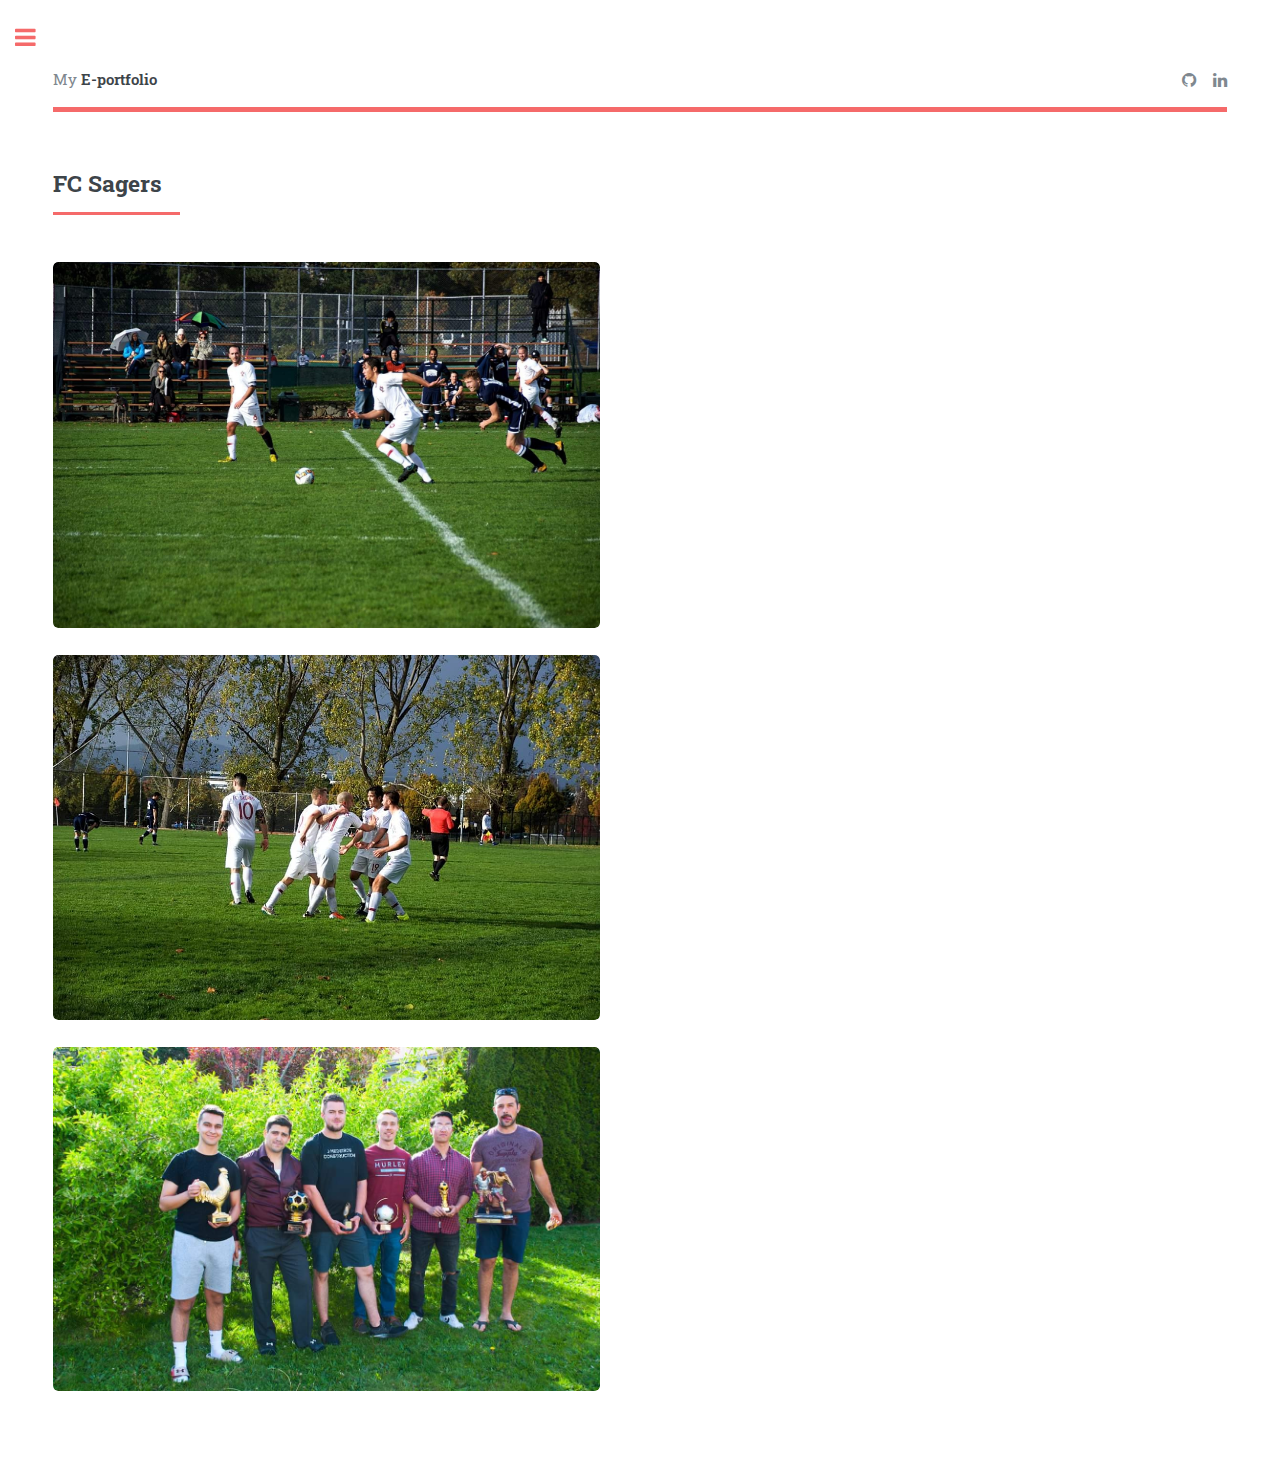
==== football.html @ fbd2d824 "initial commit" ====
<!DOCTYPE HTML>
<!--
	Editorial by HTML5 UP
	html5up.net | @ajlkn
	Free for personal and commercial use under the CCA 3.0 license (html5up.net/license)
-->
<html>
	<head>
		<title>Hobbies</title>
		<meta charset="utf-8" />
		<meta name="viewport" content="width=device-width, initial-scale=1, user-scalable=no" />
		<link rel="stylesheet" href="assets/css/main.css" />
	</head>
	<body class="is-preload">

		<!-- Wrapper -->
			<div id="wrapper">

				<!-- Main -->
					<div id="main">
						<div class="inner">

							<!-- Header -->
								<header id="header">
									<a href="index.html" class="logo">My<strong> E-portfolio</strong></a>
									<ul class="icons">
										<li><a href="https://github.com/WalshIG/" class="icon fa-github"><span class="label">Github</span></a></li>
										<li><a href="https://ca.linkedin.com/in/gary-imran-walsh-060798177" class="icon fa-linkedin"><span class="label">LinkedIn</span></a></li>
									</ul>
								</header>

							<!-- Section -->
								<section>
									<header class="major">
										<h2>FC Sagers</h2>
									</header>
									<div class="posts">
										<article>
                                            <a href="#" class="image"><img src="images/sagers2.jpg" alt="" /></a>
                                            <a href="#" class="image"><img src="images/sagers3.jpg" alt="" /></a>
                                            <a href="#" class="image"><img src="images/sagers_awards.jpg" alt="" /></a>
                                        </article>
									</div>
								</section>
						</div>
					</div>

				<!-- Sidebar -->
					<div id="sidebar">
						<div class="inner">

							<!-- Search -->
								<section id="search" class="alt">
									<form method="post" action="#">
										<input type="text" name="query" id="query" placeholder="Search" />
									</form>
								</section>

							<!-- Menu -->
								<nav id="menu">
									<header class="major">
										<h2>Menu</h2>
									</header>
									<ul>
										<li><a href="index.html">Homepage</a></li>
										<!-- <li><a href="generic.html">Generic</a></li>
										<li><a href="elements.html">Elements</a></li>
										<li>
											<span class="opener">Submenu</span>
											<ul>
												<li><a href="#">Lorem Dolor</a></li>
												<li><a href="#">Ipsum Adipiscing</a></li>
												<li><a href="#">Tempus Magna</a></li>
												<li><a href="#">Feugiat Veroeros</a></li>
											</ul>
										</li>
										<li><a href="#">Etiam Dolore</a></li>
										<li><a href="#">Adipiscing</a></li>
										<li>
											<span class="opener">Another Submenu</span>
											<ul>
												<li><a href="#">Lorem Dolor</a></li>
												<li><a href="#">Ipsum Adipiscing</a></li>
												<li><a href="#">Tempus Magna</a></li>
												<li><a href="#">Feugiat Veroeros</a></li>
											</ul>
										</li>
										<li><a href="#">Maximus Erat</a></li>
										<li><a href="#">Sapien Mauris</a></li>
										<li><a href="#">Amet Lacinia</a></li> -->
									</ul>
								</nav>

							<!-- Section -->
								<!-- <section>
									<header class="major">
										<h2>Ante interdum</h2>
									</header>
									<div class="mini-posts">
										<article>
											<a href="#" class="image"><img src="images/pic07.jpg" alt="" /></a>
											<p>Aenean ornare velit lacus, ac varius enim lorem ullamcorper dolore aliquam.</p>
										</article>
										<article>
											<a href="#" class="image"><img src="images/pic08.jpg" alt="" /></a>
											<p>Aenean ornare velit lacus, ac varius enim lorem ullamcorper dolore aliquam.</p>
										</article>
										<article>
											<a href="#" class="image"><img src="images/pic09.jpg" alt="" /></a>
											<p>Aenean ornare velit lacus, ac varius enim lorem ullamcorper dolore aliquam.</p>
										</article>
									</div>
									<ul class="actions">
										<li><a href="#" class="button">More</a></li>
									</ul>
								</section> -->

							<!-- Section -->
								<section>
									<header class="major">
										<h2>Get in touch</h2>
									</header>
									<p>
										Please email me for more further information or you can reach me on my linked-in profile.
									</p>
									<ul class="contact">
                                        <li class="fa-envelope-o"><a href="#">garywalsh1997@yahoo.com</a></li>
                                        <li class="icon fa-linkedin"><a href="https://ca.linkedin.com/in/gary-imran-walsh-060798177">
                                        Linked-in </a></li>	
										<li class="fa-home">Victoria BC<br />
										Canada</li>
									</ul>
								</section>

							<!-- Footer -->
								<footer id="footer">
									<p class="copyright">&copy; Untitled. All rights reserved. Demo Images: <a href="https://unsplash.com">Unsplash</a>. Design: <a href="https://html5up.net">HTML5 UP</a>.</p>
								</footer>

						</div>
					</div>

			</div>

		<!-- Scripts -->
			<script src="assets/js/jquery.min.js"></script>
			<script src="assets/js/browser.min.js"></script>
			<script src="assets/js/breakpoints.min.js"></script>
			<script src="assets/js/util.js"></script>
			<script src="assets/js/main.js"></script>

	</body>
</html>
---- assets/css/main.css ----
@import url(font-awesome.min.css);
@import url("https://fonts.googleapis.com/css?family=Open+Sans:400,600,400italic,600italic|Roboto+Slab:400,700");

/*
	Editorial by HTML5 UP
	html5up.net | @ajlkn
	Free for personal and commercial use under the CCA 3.0 license (html5up.net/license)
*/

html, body, div, span, applet, object,
iframe, h1, h2, h3, h4, h5, h6, p, blockquote,
pre, a, abbr, acronym, address, big, cite,
code, del, dfn, em, img, ins, kbd, q, s, samp,
small, strike, strong, sub, sup, tt, var, b,
u, i, center, dl, dt, dd, ol, ul, li, fieldset,
form, label, legend, table, caption, tbody,
tfoot, thead, tr, th, td, article, aside,
canvas, details, embed, figure, figcaption,
footer, header, hgroup, menu, nav, output, ruby,
section, summary, time, mark, audio, video {
	margin: 0;
	padding: 0;
	border: 0;
	font-size: 100%;
	font: inherit;
	vertical-align: baseline;}

article, aside, details, figcaption, figure,
footer, header, hgroup, menu, nav, section {
	display: block;}

body {
	line-height: 1;
}

ol, ul {
	list-style: none;
}

blockquote, q {
	quotes: none;
}

	blockquote:before, blockquote:after, q:before, q:after {
		content: '';
		content: none;
	}

table {
	border-collapse: collapse;
	border-spacing: 0;
}

body {
	-webkit-text-size-adjust: none;
}

mark {
	background-color: transparent;
	color: inherit;
}

input::-moz-focus-inner {
	border: 0;
	padding: 0;
}

input, select, textarea {
	-moz-appearance: none;
	-webkit-appearance: none;
	-ms-appearance: none;
	appearance: none;
}

/* Basic */

	@-ms-viewport {
		width: device-width;
	}

	body {
		-ms-overflow-style: scrollbar;
	}

	@media screen and (max-width: 480px) {

		html, body {
			min-width: 320px;
		}

	}

	html {
		box-sizing: border-box;
	}

	*, *:before, *:after {
		box-sizing: inherit;
	}

	body {
		background: #ffffff;
	}

		body.is-preload *, body.is-preload *:before, body.is-preload *:after, body.is-resizing *, body.is-resizing *:before, body.is-resizing *:after {
			-moz-animation: none !important;
			-webkit-animation: none !important;
			-ms-animation: none !important;
			animation: none !important;
			-moz-transition: none !important;
			-webkit-transition: none !important;
			-ms-transition: none !important;
			transition: none !important;
		}

/* Type */

	body, input, select, textarea {
		color: #7f888f;
		font-family: "Open Sans", sans-serif;
		font-size: 13pt;
		font-weight: 400;
		line-height: 1.65;
	}

		@media screen and (max-width: 1680px) {

			body, input, select, textarea {
				font-size: 11pt;
			}

		}

		@media screen and (max-width: 1280px) {

			body, input, select, textarea {
				font-size: 10pt;
			}

		}

		@media screen and (max-width: 360px) {

			body, input, select, textarea {
				font-size: 9pt;
			}

		}

	a {
		-moz-transition: color 0.2s ease-in-out, border-bottom-color 0.2s ease-in-out;
		-webkit-transition: color 0.2s ease-in-out, border-bottom-color 0.2s ease-in-out;
		-ms-transition: color 0.2s ease-in-out, border-bottom-color 0.2s ease-in-out;
		transition: color 0.2s ease-in-out, border-bottom-color 0.2s ease-in-out;
		border-bottom: dotted 1px;
		color: #f56a6a;
		text-decoration: none;
	}

		a:hover {
			border-bottom-color: #f56a6a;
			color: #f56a6a !important;
		}

			a:hover strong {
				color: inherit;
			}

	strong, b {
		color: #3d4449;
		font-weight: 600;
	}

	em, i {
		font-style: italic;
	}

	p {
		margin: 0 0 2em 0;
	}

	h1, h2, h3, h4, h5, h6 {
		color: #3d4449;
		font-family: "Roboto Slab", serif;
		font-weight: 700;
		line-height: 1.5;
		margin: 0 0 1em 0;
	}

		h1 a, h2 a, h3 a, h4 a, h5 a, h6 a {
			color: inherit;
			text-decoration: none;
			border-bottom: 0;
		}

	h1 {
		font-size: 4em;
		margin: 0 0 0.5em 0;
		line-height: 1.3;
	}

	h2 {
		font-size: 1.75em;
	}

	h3 {
		font-size: 1.25em;
	}

	h4 {
		font-size: 1.1em;
	}

	h5 {
		font-size: 0.9em;
	}

	h6 {
		font-size: 0.7em;
	}

	@media screen and (max-width: 1680px) {

		h1 {
			font-size: 3.5em;
		}

	}

	@media screen and (max-width: 980px) {

		h1 {
			font-size: 3.25em;
		}

	}

	@media screen and (max-width: 736px) {

		h1 {
			font-size: 2em;
			line-height: 1.4;
		}

		h2 {
			font-size: 1.5em;
		}

	}

	sub {
		font-size: 0.8em;
		position: relative;
		top: 0.5em;
	}

	sup {
		font-size: 0.8em;
		position: relative;
		top: -0.5em;
	}

	blockquote {
		border-left: solid 3px rgba(210, 215, 217, 0.75);
		font-style: italic;
		margin: 0 0 2em 0;
		padding: 0.5em 0 0.5em 2em;
	}

	code {
		background: rgba(230, 235, 237, 0.25);
		border-radius: 0.375em;
		border: solid 1px rgba(210, 215, 217, 0.75);
		font-family: "Courier New", monospace;
		font-size: 0.9em;
		margin: 0 0.25em;
		padding: 0.25em 0.65em;
	}

	pre {
		-webkit-overflow-scrolling: touch;
		font-family: "Courier New", monospace;
		font-size: 0.9em;
		margin: 0 0 2em 0;
	}

		pre code {
			display: block;
			line-height: 1.75;
			padding: 1em 1.5em;
			overflow-x: auto;
		}

	hr {
		border: 0;
		border-bottom: solid 1px rgba(210, 215, 217, 0.75);
		margin: 2em 0;
	}

		hr.major {
			margin: 3em 0;
		}

	.align-left {
		text-align: left;
	}

	.align-center {
		text-align: center;
	}

	.align-right {
		text-align: right;
	}

/* Row */

	.row {
		display: flex;
		flex-wrap: wrap;
		box-sizing: border-box;
		align-items: stretch;
	}

		.row > * {
			box-sizing: border-box;
		}

		.row.gtr-uniform > * > :last-child {
			margin-bottom: 0;
		}

		.row.aln-left {
			justify-content: flex-start;
		}

		.row.aln-center {
			justify-content: center;
		}

		.row.aln-right {
			justify-content: flex-end;
		}

		.row.aln-top {
			align-items: flex-start;
		}

		.row.aln-middle {
			align-items: center;
		}

		.row.aln-bottom {
			align-items: flex-end;
		}

		.row > .imp {
			order: -1;
		}

		.row > .col-1 {
			width: 8.3333333333%;
		}

		.row > .off-1 {
			margin-left: 8.3333333333%;
		}

		.row > .col-2 {
			width: 16.6666666667%;
		}

		.row > .off-2 {
			margin-left: 16.6666666667%;
		}

		.row > .col-3 {
			width: 25%;
		}

		.row > .off-3 {
			margin-left: 25%;
		}

		.row > .col-4 {
			width: 33.3333333333%;
		}

		.row > .off-4 {
			margin-left: 33.3333333333%;
		}

		.row > .col-5 {
			width: 41.6666666667%;
		}

		.row > .off-5 {
			margin-left: 41.6666666667%;
		}

		.row > .col-6 {
			width: 50%;
		}

		.row > .off-6 {
			margin-left: 50%;
		}

		.row > .col-7 {
			width: 58.3333333333%;
		}

		.row > .off-7 {
			margin-left: 58.3333333333%;
		}

		.row > .col-8 {
			width: 66.6666666667%;
		}

		.row > .off-8 {
			margin-left: 66.6666666667%;
		}

		.row > .col-9 {
			width: 75%;
		}

		.row > .off-9 {
			margin-left: 75%;
		}

		.row > .col-10 {
			width: 83.3333333333%;
		}

		.row > .off-10 {
			margin-left: 83.3333333333%;
		}

		.row > .col-11 {
			width: 91.6666666667%;
		}

		.row > .off-11 {
			margin-left: 91.6666666667%;
		}

		.row > .col-12 {
			width: 100%;
		}

		.row > .off-12 {
			margin-left: 100%;
		}

		.row.gtr-0 {
			margin-top: 0;
			margin-left: 0em;
		}

			.row.gtr-0 > * {
				padding: 0 0 0 0em;
			}

			.row.gtr-0.gtr-uniform {
				margin-top: 0em;
			}

				.row.gtr-0.gtr-uniform > * {
					padding-top: 0em;
				}

		.row.gtr-25 {
			margin-top: 0;
			margin-left: -0.375em;
		}

			.row.gtr-25 > * {
				padding: 0 0 0 0.375em;
			}

			.row.gtr-25.gtr-uniform {
				margin-top: -0.375em;
			}

				.row.gtr-25.gtr-uniform > * {
					padding-top: 0.375em;
				}

		.row.gtr-50 {
			margin-top: 0;
			margin-left: -0.75em;
		}

			.row.gtr-50 > * {
				padding: 0 0 0 0.75em;
			}

			.row.gtr-50.gtr-uniform {
				margin-top: -0.75em;
			}

				.row.gtr-50.gtr-uniform > * {
					padding-top: 0.75em;
				}

		.row {
			margin-top: 0;
			margin-left: -1.5em;
		}

			.row > * {
				padding: 0 0 0 1.5em;
			}

			.row.gtr-uniform {
				margin-top: -1.5em;
			}

				.row.gtr-uniform > * {
					padding-top: 1.5em;
				}

		.row.gtr-150 {
			margin-top: 0;
			margin-left: -2.25em;
		}

			.row.gtr-150 > * {
				padding: 0 0 0 2.25em;
			}

			.row.gtr-150.gtr-uniform {
				margin-top: -2.25em;
			}

				.row.gtr-150.gtr-uniform > * {
					padding-top: 2.25em;
				}

		.row.gtr-200 {
			margin-top: 0;
			margin-left: -3em;
		}

			.row.gtr-200 > * {
				padding: 0 0 0 3em;
			}

			.row.gtr-200.gtr-uniform {
				margin-top: -3em;
			}

				.row.gtr-200.gtr-uniform > * {
					padding-top: 3em;
				}

		@media screen and (max-width: 1680px) {

			.row {
				display: flex;
				flex-wrap: wrap;
				box-sizing: border-box;
				align-items: stretch;
			}

				.row > * {
					box-sizing: border-box;
				}

				.row.gtr-uniform > * > :last-child {
					margin-bottom: 0;
				}

				.row.aln-left {
					justify-content: flex-start;
				}

				.row.aln-center {
					justify-content: center;
				}

				.row.aln-right {
					justify-content: flex-end;
				}

				.row.aln-top {
					align-items: flex-start;
				}

				.row.aln-middle {
					align-items: center;
				}

				.row.aln-bottom {
					align-items: flex-end;
				}

				.row > .imp-xlarge {
					order: -1;
				}

				.row > .col-1-xlarge {
					width: 8.3333333333%;
				}

				.row > .off-1-xlarge {
					margin-left: 8.3333333333%;
				}

				.row > .col-2-xlarge {
					width: 16.6666666667%;
				}

				.row > .off-2-xlarge {
					margin-left: 16.6666666667%;
				}

				.row > .col-3-xlarge {
					width: 25%;
				}

				.row > .off-3-xlarge {
					margin-left: 25%;
				}

				.row > .col-4-xlarge {
					width: 33.3333333333%;
				}

				.row > .off-4-xlarge {
					margin-left: 33.3333333333%;
				}

				.row > .col-5-xlarge {
					width: 41.6666666667%;
				}

				.row > .off-5-xlarge {
					margin-left: 41.6666666667%;
				}

				.row > .col-6-xlarge {
					width: 50%;
				}

				.row > .off-6-xlarge {
					margin-left: 50%;
				}

				.row > .col-7-xlarge {
					width: 58.3333333333%;
				}

				.row > .off-7-xlarge {
					margin-left: 58.3333333333%;
				}

				.row > .col-8-xlarge {
					width: 66.6666666667%;
				}

				.row > .off-8-xlarge {
					margin-left: 66.6666666667%;
				}

				.row > .col-9-xlarge {
					width: 75%;
				}

				.row > .off-9-xlarge {
					margin-left: 75%;
				}

				.row > .col-10-xlarge {
					width: 83.3333333333%;
				}

				.row > .off-10-xlarge {
					margin-left: 83.3333333333%;
				}

				.row > .col-11-xlarge {
					width: 91.6666666667%;
				}

				.row > .off-11-xlarge {
					margin-left: 91.6666666667%;
				}

				.row > .col-12-xlarge {
					width: 100%;
				}

				.row > .off-12-xlarge {
					margin-left: 100%;
				}

				.row.gtr-0 {
					margin-top: 0;
					margin-left: 0em;
				}

					.row.gtr-0 > * {
						padding: 0 0 0 0em;
					}

					.row.gtr-0.gtr-uniform {
						margin-top: 0em;
					}

						.row.gtr-0.gtr-uniform > * {
							padding-top: 0em;
						}

				.row.gtr-25 {
					margin-top: 0;
					margin-left: -0.375em;
				}

					.row.gtr-25 > * {
						padding: 0 0 0 0.375em;
					}

					.row.gtr-25.gtr-uniform {
						margin-top: -0.375em;
					}

						.row.gtr-25.gtr-uniform > * {
							padding-top: 0.375em;
						}

				.row.gtr-50 {
					margin-top: 0;
					margin-left: -0.75em;
				}

					.row.gtr-50 > * {
						padding: 0 0 0 0.75em;
					}

					.row.gtr-50.gtr-uniform {
						margin-top: -0.75em;
					}

						.row.gtr-50.gtr-uniform > * {
							padding-top: 0.75em;
						}

				.row {
					margin-top: 0;
					margin-left: -1.5em;
				}

					.row > * {
						padding: 0 0 0 1.5em;
					}

					.row.gtr-uniform {
						margin-top: -1.5em;
					}

						.row.gtr-uniform > * {
							padding-top: 1.5em;
						}

				.row.gtr-150 {
					margin-top: 0;
					margin-left: -2.25em;
				}

					.row.gtr-150 > * {
						padding: 0 0 0 2.25em;
					}

					.row.gtr-150.gtr-uniform {
						margin-top: -2.25em;
					}

						.row.gtr-150.gtr-uniform > * {
							padding-top: 2.25em;
						}

				.row.gtr-200 {
					margin-top: 0;
					margin-left: -3em;
				}

					.row.gtr-200 > * {
						padding: 0 0 0 3em;
					}

					.row.gtr-200.gtr-uniform {
						margin-top: -3em;
					}

						.row.gtr-200.gtr-uniform > * {
							padding-top: 3em;
						}

		}

		@media screen and (max-width: 1280px) {

			.row {
				display: flex;
				flex-wrap: wrap;
				box-sizing: border-box;
				align-items: stretch;
			}

				.row > * {
					box-sizing: border-box;
				}

				.row.gtr-uniform > * > :last-child {
					margin-bottom: 0;
				}

				.row.aln-left {
					justify-content: flex-start;
				}

				.row.aln-center {
					justify-content: center;
				}

				.row.aln-right {
					justify-content: flex-end;
				}

				.row.aln-top {
					align-items: flex-start;
				}

				.row.aln-middle {
					align-items: center;
				}

				.row.aln-bottom {
					align-items: flex-end;
				}

				.row > .imp-large {
					order: -1;
				}

				.row > .col-1-large {
					width: 8.3333333333%;
				}

				.row > .off-1-large {
					margin-left: 8.3333333333%;
				}

				.row > .col-2-large {
					width: 16.6666666667%;
				}

				.row > .off-2-large {
					margin-left: 16.6666666667%;
				}

				.row > .col-3-large {
					width: 25%;
				}

				.row > .off-3-large {
					margin-left: 25%;
				}

				.row > .col-4-large {
					width: 33.3333333333%;
				}

				.row > .off-4-large {
					margin-left: 33.3333333333%;
				}

				.row > .col-5-large {
					width: 41.6666666667%;
				}

				.row > .off-5-large {
					margin-left: 41.6666666667%;
				}

				.row > .col-6-large {
					width: 50%;
				}

				.row > .off-6-large {
					margin-left: 50%;
				}

				.row > .col-7-large {
					width: 58.3333333333%;
				}

				.row > .off-7-large {
					margin-left: 58.3333333333%;
				}

				.row > .col-8-large {
					width: 66.6666666667%;
				}

				.row > .off-8-large {
					margin-left: 66.6666666667%;
				}

				.row > .col-9-large {
					width: 75%;
				}

				.row > .off-9-large {
					margin-left: 75%;
				}

				.row > .col-10-large {
					width: 83.3333333333%;
				}

				.row > .off-10-large {
					margin-left: 83.3333333333%;
				}

				.row > .col-11-large {
					width: 91.6666666667%;
				}

				.row > .off-11-large {
					margin-left: 91.6666666667%;
				}

				.row > .col-12-large {
					width: 100%;
				}

				.row > .off-12-large {
					margin-left: 100%;
				}

				.row.gtr-0 {
					margin-top: 0;
					margin-left: 0em;
				}

					.row.gtr-0 > * {
						padding: 0 0 0 0em;
					}

					.row.gtr-0.gtr-uniform {
						margin-top: 0em;
					}

						.row.gtr-0.gtr-uniform > * {
							padding-top: 0em;
						}

				.row.gtr-25 {
					margin-top: 0;
					margin-left: -0.375em;
				}

					.row.gtr-25 > * {
						padding: 0 0 0 0.375em;
					}

					.row.gtr-25.gtr-uniform {
						margin-top: -0.375em;
					}

						.row.gtr-25.gtr-uniform > * {
							padding-top: 0.375em;
						}

				.row.gtr-50 {
					margin-top: 0;
					margin-left: -0.75em;
				}

					.row.gtr-50 > * {
						padding: 0 0 0 0.75em;
					}

					.row.gtr-50.gtr-uniform {
						margin-top: -0.75em;
					}

						.row.gtr-50.gtr-uniform > * {
							padding-top: 0.75em;
						}

				.row {
					margin-top: 0;
					margin-left: -1.5em;
				}

					.row > * {
						padding: 0 0 0 1.5em;
					}

					.row.gtr-uniform {
						margin-top: -1.5em;
					}

						.row.gtr-uniform > * {
							padding-top: 1.5em;
						}

				.row.gtr-150 {
					margin-top: 0;
					margin-left: -2.25em;
				}

					.row.gtr-150 > * {
						padding: 0 0 0 2.25em;
					}

					.row.gtr-150.gtr-uniform {
						margin-top: -2.25em;
					}

						.row.gtr-150.gtr-uniform > * {
							padding-top: 2.25em;
						}

				.row.gtr-200 {
					margin-top: 0;
					margin-left: -3em;
				}

					.row.gtr-200 > * {
						padding: 0 0 0 3em;
					}

					.row.gtr-200.gtr-uniform {
						margin-top: -3em;
					}

						.row.gtr-200.gtr-uniform > * {
							padding-top: 3em;
						}

		}

		@media screen and (max-width: 980px) {

			.row {
				display: flex;
				flex-wrap: wrap;
				box-sizing: border-box;
				align-items: stretch;
			}

				.row > * {
					box-sizing: border-box;
				}

				.row.gtr-uniform > * > :last-child {
					margin-bottom: 0;
				}

				.row.aln-left {
					justify-content: flex-start;
				}

				.row.aln-center {
					justify-content: center;
				}

				.row.aln-right {
					justify-content: flex-end;
				}

				.row.aln-top {
					align-items: flex-start;
				}

				.row.aln-middle {
					align-items: center;
				}

				.row.aln-bottom {
					align-items: flex-end;
				}

				.row > .imp-medium {
					order: -1;
				}

				.row > .col-1-medium {
					width: 8.3333333333%;
				}

				.row > .off-1-medium {
					margin-left: 8.3333333333%;
				}

				.row > .col-2-medium {
					width: 16.6666666667%;
				}

				.row > .off-2-medium {
					margin-left: 16.6666666667%;
				}

				.row > .col-3-medium {
					width: 25%;
				}

				.row > .off-3-medium {
					margin-left: 25%;
				}

				.row > .col-4-medium {
					width: 33.3333333333%;
				}

				.row > .off-4-medium {
					margin-left: 33.3333333333%;
				}

				.row > .col-5-medium {
					width: 41.6666666667%;
				}

				.row > .off-5-medium {
					margin-left: 41.6666666667%;
				}

				.row > .col-6-medium {
					width: 50%;
				}

				.row > .off-6-medium {
					margin-left: 50%;
				}

				.row > .col-7-medium {
					width: 58.3333333333%;
				}

				.row > .off-7-medium {
					margin-left: 58.3333333333%;
				}

				.row > .col-8-medium {
					width: 66.6666666667%;
				}

				.row > .off-8-medium {
					margin-left: 66.6666666667%;
				}

				.row > .col-9-medium {
					width: 75%;
				}

				.row > .off-9-medium {
					margin-left: 75%;
				}

				.row > .col-10-medium {
					width: 83.3333333333%;
				}

				.row > .off-10-medium {
					margin-left: 83.3333333333%;
				}

				.row > .col-11-medium {
					width: 91.6666666667%;
				}

				.row > .off-11-medium {
					margin-left: 91.6666666667%;
				}

				.row > .col-12-medium {
					width: 100%;
				}

				.row > .off-12-medium {
					margin-left: 100%;
				}

				.row.gtr-0 {
					margin-top: 0;
					margin-left: 0em;
				}

					.row.gtr-0 > * {
						padding: 0 0 0 0em;
					}

					.row.gtr-0.gtr-uniform {
						margin-top: 0em;
					}

						.row.gtr-0.gtr-uniform > * {
							padding-top: 0em;
						}

				.row.gtr-25 {
					margin-top: 0;
					margin-left: -0.375em;
				}

					.row.gtr-25 > * {
						padding: 0 0 0 0.375em;
					}

					.row.gtr-25.gtr-uniform {
						margin-top: -0.375em;
					}

						.row.gtr-25.gtr-uniform > * {
							padding-top: 0.375em;
						}

				.row.gtr-50 {
					margin-top: 0;
					margin-left: -0.75em;
				}

					.row.gtr-50 > * {
						padding: 0 0 0 0.75em;
					}

					.row.gtr-50.gtr-uniform {
						margin-top: -0.75em;
					}

						.row.gtr-50.gtr-uniform > * {
							padding-top: 0.75em;
						}

				.row {
					margin-top: 0;
					margin-left: -1.5em;
				}

					.row > * {
						padding: 0 0 0 1.5em;
					}

					.row.gtr-uniform {
						margin-top: -1.5em;
					}

						.row.gtr-uniform > * {
							padding-top: 1.5em;
						}

				.row.gtr-150 {
					margin-top: 0;
					margin-left: -2.25em;
				}

					.row.gtr-150 > * {
						padding: 0 0 0 2.25em;
					}

					.row.gtr-150.gtr-uniform {
						margin-top: -2.25em;
					}

						.row.gtr-150.gtr-uniform > * {
							padding-top: 2.25em;
						}

				.row.gtr-200 {
					margin-top: 0;
					margin-left: -3em;
				}

					.row.gtr-200 > * {
						padding: 0 0 0 3em;
					}

					.row.gtr-200.gtr-uniform {
						margin-top: -3em;
					}

						.row.gtr-200.gtr-uniform > * {
							padding-top: 3em;
						}

		}

		@media screen and (max-width: 736px) {

			.row {
				display: flex;
				flex-wrap: wrap;
				box-sizing: border-box;
				align-items: stretch;
			}

				.row > * {
					box-sizing: border-box;
				}

				.row.gtr-uniform > * > :last-child {
					margin-bottom: 0;
				}

				.row.aln-left {
					justify-content: flex-start;
				}

				.row.aln-center {
					justify-content: center;
				}

				.row.aln-right {
					justify-content: flex-end;
				}

				.row.aln-top {
					align-items: flex-start;
				}

				.row.aln-middle {
					align-items: center;
				}

				.row.aln-bottom {
					align-items: flex-end;
				}

				.row > .imp-small {
					order: -1;
				}

				.row > .col-1-small {
					width: 8.3333333333%;
				}

				.row > .off-1-small {
					margin-left: 8.3333333333%;
				}

				.row > .col-2-small {
					width: 16.6666666667%;
				}

				.row > .off-2-small {
					margin-left: 16.6666666667%;
				}

				.row > .col-3-small {
					width: 25%;
				}

				.row > .off-3-small {
					margin-left: 25%;
				}

				.row > .col-4-small {
					width: 33.3333333333%;
				}

				.row > .off-4-small {
					margin-left: 33.3333333333%;
				}

				.row > .col-5-small {
					width: 41.6666666667%;
				}

				.row > .off-5-small {
					margin-left: 41.6666666667%;
				}

				.row > .col-6-small {
					width: 50%;
				}

				.row > .off-6-small {
					margin-left: 50%;
				}

				.row > .col-7-small {
					width: 58.3333333333%;
				}

				.row > .off-7-small {
					margin-left: 58.3333333333%;
				}

				.row > .col-8-small {
					width: 66.6666666667%;
				}

				.row > .off-8-small {
					margin-left: 66.6666666667%;
				}

				.row > .col-9-small {
					width: 75%;
				}

				.row > .off-9-small {
					margin-left: 75%;
				}

				.row > .col-10-small {
					width: 83.3333333333%;
				}

				.row > .off-10-small {
					margin-left: 83.3333333333%;
				}

				.row > .col-11-small {
					width: 91.6666666667%;
				}

				.row > .off-11-small {
					margin-left: 91.6666666667%;
				}

				.row > .col-12-small {
					width: 100%;
				}

				.row > .off-12-small {
					margin-left: 100%;
				}

				.row.gtr-0 {
					margin-top: 0;
					margin-left: 0em;
				}

					.row.gtr-0 > * {
						padding: 0 0 0 0em;
					}

					.row.gtr-0.gtr-uniform {
						margin-top: 0em;
					}

						.row.gtr-0.gtr-uniform > * {
							padding-top: 0em;
						}

				.row.gtr-25 {
					margin-top: 0;
					margin-left: -0.375em;
				}

					.row.gtr-25 > * {
						padding: 0 0 0 0.375em;
					}

					.row.gtr-25.gtr-uniform {
						margin-top: -0.375em;
					}

						.row.gtr-25.gtr-uniform > * {
							padding-top: 0.375em;
						}

				.row.gtr-50 {
					margin-top: 0;
					margin-left: -0.75em;
				}

					.row.gtr-50 > * {
						padding: 0 0 0 0.75em;
					}

					.row.gtr-50.gtr-uniform {
						margin-top: -0.75em;
					}

						.row.gtr-50.gtr-uniform > * {
							padding-top: 0.75em;
						}

				.row {
					margin-top: 0;
					margin-left: -1.5em;
				}

					.row > * {
						padding: 0 0 0 1.5em;
					}

					.row.gtr-uniform {
						margin-top: -1.5em;
					}

						.row.gtr-uniform > * {
							padding-top: 1.5em;
						}

				.row.gtr-150 {
					margin-top: 0;
					margin-left: -2.25em;
				}

					.row.gtr-150 > * {
						padding: 0 0 0 2.25em;
					}

					.row.gtr-150.gtr-uniform {
						margin-top: -2.25em;
					}

						.row.gtr-150.gtr-uniform > * {
							padding-top: 2.25em;
						}

				.row.gtr-200 {
					margin-top: 0;
					margin-left: -3em;
				}

					.row.gtr-200 > * {
						padding: 0 0 0 3em;
					}

					.row.gtr-200.gtr-uniform {
						margin-top: -3em;
					}

						.row.gtr-200.gtr-uniform > * {
							padding-top: 3em;
						}

		}

		@media screen and (max-width: 480px) {

			.row {
				display: flex;
				flex-wrap: wrap;
				box-sizing: border-box;
				align-items: stretch;
			}

				.row > * {
					box-sizing: border-box;
				}

				.row.gtr-uniform > * > :last-child {
					margin-bottom: 0;
				}

				.row.aln-left {
					justify-content: flex-start;
				}

				.row.aln-center {
					justify-content: center;
				}

				.row.aln-right {
					justify-content: flex-end;
				}

				.row.aln-top {
					align-items: flex-start;
				}

				.row.aln-middle {
					align-items: center;
				}

				.row.aln-bottom {
					align-items: flex-end;
				}

				.row > .imp-xsmall {
					order: -1;
				}

				.row > .col-1-xsmall {
					width: 8.3333333333%;
				}

				.row > .off-1-xsmall {
					margin-left: 8.3333333333%;
				}

				.row > .col-2-xsmall {
					width: 16.6666666667%;
				}

				.row > .off-2-xsmall {
					margin-left: 16.6666666667%;
				}

				.row > .col-3-xsmall {
					width: 25%;
				}

				.row > .off-3-xsmall {
					margin-left: 25%;
				}

				.row > .col-4-xsmall {
					width: 33.3333333333%;
				}

				.row > .off-4-xsmall {
					margin-left: 33.3333333333%;
				}

				.row > .col-5-xsmall {
					width: 41.6666666667%;
				}

				.row > .off-5-xsmall {
					margin-left: 41.6666666667%;
				}

				.row > .col-6-xsmall {
					width: 50%;
				}

				.row > .off-6-xsmall {
					margin-left: 50%;
				}

				.row > .col-7-xsmall {
					width: 58.3333333333%;
				}

				.row > .off-7-xsmall {
					margin-left: 58.3333333333%;
				}

				.row > .col-8-xsmall {
					width: 66.6666666667%;
				}

				.row > .off-8-xsmall {
					margin-left: 66.6666666667%;
				}

				.row > .col-9-xsmall {
					width: 75%;
				}

				.row > .off-9-xsmall {
					margin-left: 75%;
				}

				.row > .col-10-xsmall {
					width: 83.3333333333%;
				}

				.row > .off-10-xsmall {
					margin-left: 83.3333333333%;
				}

				.row > .col-11-xsmall {
					width: 91.6666666667%;
				}

				.row > .off-11-xsmall {
					margin-left: 91.6666666667%;
				}

				.row > .col-12-xsmall {
					width: 100%;
				}

				.row > .off-12-xsmall {
					margin-left: 100%;
				}

				.row.gtr-0 {
					margin-top: 0;
					margin-left: 0em;
				}

					.row.gtr-0 > * {
						padding: 0 0 0 0em;
					}

					.row.gtr-0.gtr-uniform {
						margin-top: 0em;
					}

						.row.gtr-0.gtr-uniform > * {
							padding-top: 0em;
						}

				.row.gtr-25 {
					margin-top: 0;
					margin-left: -0.375em;
				}

					.row.gtr-25 > * {
						padding: 0 0 0 0.375em;
					}

					.row.gtr-25.gtr-uniform {
						margin-top: -0.375em;
					}

						.row.gtr-25.gtr-uniform > * {
							padding-top: 0.375em;
						}

				.row.gtr-50 {
					margin-top: 0;
					margin-left: -0.75em;
				}

					.row.gtr-50 > * {
						padding: 0 0 0 0.75em;
					}

					.row.gtr-50.gtr-uniform {
						margin-top: -0.75em;
					}

						.row.gtr-50.gtr-uniform > * {
							padding-top: 0.75em;
						}

				.row {
					margin-top: 0;
					margin-left: -1.5em;
				}

					.row > * {
						padding: 0 0 0 1.5em;
					}

					.row.gtr-uniform {
						margin-top: -1.5em;
					}

						.row.gtr-uniform > * {
							padding-top: 1.5em;
						}

				.row.gtr-150 {
					margin-top: 0;
					margin-left: -2.25em;
				}

					.row.gtr-150 > * {
						padding: 0 0 0 2.25em;
					}

					.row.gtr-150.gtr-uniform {
						margin-top: -2.25em;
					}

						.row.gtr-150.gtr-uniform > * {
							padding-top: 2.25em;
						}

				.row.gtr-200 {
					margin-top: 0;
					margin-left: -3em;
				}

					.row.gtr-200 > * {
						padding: 0 0 0 3em;
					}

					.row.gtr-200.gtr-uniform {
						margin-top: -3em;
					}

						.row.gtr-200.gtr-uniform > * {
							padding-top: 3em;
						}

		}

/* Section/Article */

	section.special, article.special {
		text-align: center;
	}

	header p {
		font-family: "Roboto Slab", serif;
		font-size: 1em;
		font-weight: 400;
		letter-spacing: 0.075em;
		margin-top: -0.5em;
		text-transform: uppercase;
	}

	header.major > :last-child {
		border-bottom: solid 3px #f56a6a;
		display: inline-block;
		margin: 0 0 2em 0;
		padding: 0 0.75em 0.5em 0;
	}

	header.main > :last-child {
		margin: 0 0 1em 0;
	}

/* Form */

	form {
		margin: 0 0 2em 0;
	}

	label {
		color: #3d4449;
		display: block;
		font-size: 0.9em;
		font-weight: 600;
		margin: 0 0 1em 0;
	}

	input[type="text"],
	input[type="password"],
	input[type="email"],
	input[type="tel"],
	input[type="search"],
	input[type="url"],
	select,
	textarea {
		-moz-appearance: none;
		-webkit-appearance: none;
		-ms-appearance: none;
		appearance: none;
		background: #ffffff;
		border-radius: 0.375em;
		border: none;
		border: solid 1px rgba(210, 215, 217, 0.75);
		color: inherit;
		display: block;
		outline: 0;
		padding: 0 1em;
		text-decoration: none;
		width: 100%;
	}

		input[type="text"]:invalid,
		input[type="password"]:invalid,
		input[type="email"]:invalid,
		input[type="tel"]:invalid,
		input[type="search"]:invalid,
		input[type="url"]:invalid,
		select:invalid,
		textarea:invalid {
			box-shadow: none;
		}

		input[type="text"]:focus,
		input[type="password"]:focus,
		input[type="email"]:focus,
		input[type="tel"]:focus,
		input[type="search"]:focus,
		input[type="url"]:focus,
		select:focus,
		textarea:focus {
			border-color: #f56a6a;
			box-shadow: 0 0 0 1px #f56a6a;
		}

	select {
		background-image: url("data:image/svg+xml;charset=utf8,%3Csvg xmlns='http://www.w3.org/2000/svg' width='40' height='40' preserveAspectRatio='none' viewBox='0 0 40 40'%3E%3Cpath d='M9.4,12.3l10.4,10.4l10.4-10.4c0.2-0.2,0.5-0.4,0.9-0.4c0.3,0,0.6,0.1,0.9,0.4l3.3,3.3c0.2,0.2,0.4,0.5,0.4,0.9 c0,0.4-0.1,0.6-0.4,0.9L20.7,31.9c-0.2,0.2-0.5,0.4-0.9,0.4c-0.3,0-0.6-0.1-0.9-0.4L4.3,17.3c-0.2-0.2-0.4-0.5-0.4-0.9 c0-0.4,0.1-0.6,0.4-0.9l3.3-3.3c0.2-0.2,0.5-0.4,0.9-0.4S9.1,12.1,9.4,12.3z' fill='rgba(210, 215, 217, 0.75)' /%3E%3C/svg%3E");
		background-size: 1.25em;
		background-repeat: no-repeat;
		background-position: calc(100% - 1em) center;
		height: 2.75em;
		padding-right: 2.75em;
		text-overflow: ellipsis;
	}

		select option {
			color: #3d4449;
			background: #ffffff;
		}

		select:focus::-ms-value {
			background-color: transparent;
		}

		select::-ms-expand {
			display: none;
		}

	input[type="text"],
	input[type="password"],
	input[type="email"],
	input[type="tel"],
	input[type="search"],
	input[type="url"],
	select {
		height: 2.75em;
	}

	textarea {
		padding: 0.75em 1em;
	}

	input[type="checkbox"],
	input[type="radio"] {
		-moz-appearance: none;
		-webkit-appearance: none;
		-ms-appearance: none;
		appearance: none;
		display: block;
		float: left;
		margin-right: -2em;
		opacity: 0;
		width: 1em;
		z-index: -1;
	}

		input[type="checkbox"] + label,
		input[type="radio"] + label {
			text-decoration: none;
			color: #7f888f;
			cursor: pointer;
			display: inline-block;
			font-size: 1em;
			font-weight: 400;
			padding-left: 2.4em;
			padding-right: 0.75em;
			position: relative;
		}

			input[type="checkbox"] + label:before,
			input[type="radio"] + label:before {
				-moz-osx-font-smoothing: grayscale;
				-webkit-font-smoothing: antialiased;
				font-family: FontAwesome;
				font-style: normal;
				font-weight: normal;
				text-transform: none !important;
			}

			input[type="checkbox"] + label:before,
			input[type="radio"] + label:before {
				background: #ffffff;
				border-radius: 0.375em;
				border: solid 1px rgba(210, 215, 217, 0.75);
				content: '';
				display: inline-block;
				height: 1.65em;
				left: 0;
				line-height: 1.58125em;
				position: absolute;
				text-align: center;
				top: 0;
				width: 1.65em;
			}

		input[type="checkbox"]:checked + label:before,
		input[type="radio"]:checked + label:before {
			background: #3d4449;
			border-color: #3d4449;
			color: #ffffff;
			content: '\f00c';
		}

		input[type="checkbox"]:focus + label:before,
		input[type="radio"]:focus + label:before {
			border-color: #f56a6a;
			box-shadow: 0 0 0 1px #f56a6a;
		}

	input[type="checkbox"] + label:before {
		border-radius: 0.375em;
	}

	input[type="radio"] + label:before {
		border-radius: 100%;
	}

	::-webkit-input-placeholder {
		color: #9fa3a6 !important;
		opacity: 1.0;
	}

	:-moz-placeholder {
		color: #9fa3a6 !important;
		opacity: 1.0;
	}

	::-moz-placeholder {
		color: #9fa3a6 !important;
		opacity: 1.0;
	}

	:-ms-input-placeholder {
		color: #9fa3a6 !important;
		opacity: 1.0;
	}

/* Box */

	.box {
		border-radius: 0.375em;
		border: solid 1px rgba(210, 215, 217, 0.75);
		margin-bottom: 2em;
		padding: 1.5em;
	}

		.box > :last-child,
		.box > :last-child > :last-child,
		.box > :last-child > :last-child > :last-child {
			margin-bottom: 0;
		}

		.box.alt {
			border: 0;
			border-radius: 0;
			padding: 0;
		}

/* Icon */

	.icon {
		text-decoration: none;
		border-bottom: none;
		position: relative;
	}

		.icon:before {
			-moz-osx-font-smoothing: grayscale;
			-webkit-font-smoothing: antialiased;
			font-family: FontAwesome;
			font-style: normal;
			font-weight: normal;
			text-transform: none !important;
		}

		.icon > .label {
			display: none;
		}

/* Image */

	.image {
		border-radius: 0.375em;
		border: 0;
		display: inline-block;
		position: relative;
	}

		.image img {
			border-radius: 0.375em;
			display: block;
		}

		.image.left, .image.right {
			max-width: 40%;
		}

			.image.left img, .image.right img {
				width: 100%;
			}

		.image.left {
			float: left;
			padding: 0 1.5em 1em 0;
			top: 0.25em;
		}

		.image.right {
			float: right;
			padding: 0 0 1em 1.5em;
			top: 0.25em;
		}

		.image.fit {
			display: block;
			margin: 0 0 2em 0;
			width: 100%;
		}

			.image.fit img {
				width: 100%;
			}

		.image.main {
			display: block;
			margin: 0 0 3em 0;
			width: 100%;
		}

			.image.main img {
				width: 100%;
			}

	a.image {
		overflow: hidden;
	}

		a.image img {
			-moz-transition: -moz-transform 0.2s ease;
			-webkit-transition: -webkit-transform 0.2s ease;
			-ms-transition: -ms-transform 0.2s ease;
			transition: transform 0.2s ease;
		}

		a.image:hover img {
			-moz-transform: scale(1.075);
			-webkit-transform: scale(1.075);
			-ms-transform: scale(1.075);
			transform: scale(1.075);
		}

/* List */

	ol {
		list-style: decimal;
		margin: 0 0 2em 0;
		padding-left: 1.25em;
	}

		ol li {
			padding-left: 0.25em;
		}

	ul {
		list-style: disc;
		margin: 0 0 2em 0;
		padding-left: 1em;
	}

		ul li {
			padding-left: 0.5em;
		}

		ul.alt {
			list-style: none;
			padding-left: 0;
		}

			ul.alt li {
				border-top: solid 1px rgba(210, 215, 217, 0.75);
				padding: 0.5em 0;
			}

				ul.alt li:first-child {
					border-top: 0;
					padding-top: 0;
				}

	dl {
		margin: 0 0 2em 0;
	}

		dl dt {
			display: block;
			font-weight: 600;
			margin: 0 0 1em 0;
		}

		dl dd {
			margin-left: 2em;
		}

/* Actions */

	ul.actions {
		display: -moz-flex;
		display: -webkit-flex;
		display: -ms-flex;
		display: flex;
		cursor: default;
		list-style: none;
		margin-left: -1em;
		padding-left: 0;
	}

		ul.actions li {
			padding: 0 0 0 1em;
			vertical-align: middle;
		}

		ul.actions.special {
			-moz-justify-content: center;
			-webkit-justify-content: center;
			-ms-justify-content: center;
			justify-content: center;
			width: 100%;
			margin-left: 0;
		}

			ul.actions.special li:first-child {
				padding-left: 0;
			}

		ul.actions.stacked {
			-moz-flex-direction: column;
			-webkit-flex-direction: column;
			-ms-flex-direction: column;
			flex-direction: column;
			margin-left: 0;
		}

			ul.actions.stacked li {
				padding: 1.3em 0 0 0;
			}

				ul.actions.stacked li:first-child {
					padding-top: 0;
				}

		ul.actions.fit {
			width: calc(100% + 1em);
		}

			ul.actions.fit li {
				-moz-flex-grow: 1;
				-webkit-flex-grow: 1;
				-ms-flex-grow: 1;
				flex-grow: 1;
				-moz-flex-shrink: 1;
				-webkit-flex-shrink: 1;
				-ms-flex-shrink: 1;
				flex-shrink: 1;
				width: 100%;
			}

				ul.actions.fit li > * {
					width: 100%;
				}

			ul.actions.fit.stacked {
				width: 100%;
			}

/* Icons */

	ul.icons {
		cursor: default;
		list-style: none;
		padding-left: 0;
	}

		ul.icons li {
			display: inline-block;
			padding: 0 1em 0 0;
		}

			ul.icons li:last-child {
				padding-right: 0;
			}

			ul.icons li .icon {
				color: inherit;
			}

				ul.icons li .icon:before {
					font-size: 1.25em;
				}

/* Contact */

	ul.contact {
		list-style: none;
		padding: 0;
	}

		ul.contact li {
			text-decoration: none;
			border-top: solid 1px rgba(210, 215, 217, 0.75);
			margin: 1.5em 0 0 0;
			padding: 1.5em 0 0 3em;
			position: relative;
		}

			ul.contact li:before {
				-moz-osx-font-smoothing: grayscale;
				-webkit-font-smoothing: antialiased;
				font-family: FontAwesome;
				font-style: normal;
				font-weight: normal;
				text-transform: none !important;
			}

			ul.contact li:before {
				color: #f56a6a;
				display: inline-block;
				font-size: 1.5em;
				height: 1.125em;
				left: 0;
				line-height: 1.125em;
				position: absolute;
				text-align: center;
				top: 1em;
				width: 1.5em;
			}

			ul.contact li:first-child {
				border-top: 0;
				margin-top: 0;
				padding-top: 0;
			}

				ul.contact li:first-child:before {
					top: 0;
				}

			ul.contact li a {
				color: inherit;
			}

/* Pagination */

	ul.pagination {
		cursor: default;
		list-style: none;
		padding-left: 0;
	}

		ul.pagination li {
			display: inline-block;
			padding-left: 0;
			vertical-align: middle;
		}

			ul.pagination li > .page {
				-moz-transition: background-color 0.2s ease-in-out, color 0.2s ease-in-out;
				-webkit-transition: background-color 0.2s ease-in-out, color 0.2s ease-in-out;
				-ms-transition: background-color 0.2s ease-in-out, color 0.2s ease-in-out;
				transition: background-color 0.2s ease-in-out, color 0.2s ease-in-out;
				border-bottom: 0;
				border-radius: 0.375em;
				display: inline-block;
				font-size: 0.8em;
				font-weight: 600;
				height: 2em;
				line-height: 2em;
				margin: 0 0.125em;
				min-width: 2em;
				padding: 0 0.5em;
				text-align: center;
			}

				ul.pagination li > .page.active {
					background-color: #f56a6a;
					color: #ffffff !important;
				}

					ul.pagination li > .page.active:hover {
						background-color: #f67878;
					}

					ul.pagination li > .page.active:active {
						background-color: #f45c5c;
					}

			ul.pagination li:first-child {
				padding-right: 0.75em;
			}

			ul.pagination li:last-child {
				padding-left: 0.75em;
			}

		@media screen and (max-width: 480px) {

			ul.pagination li:nth-child(n+2):nth-last-child(n+2) {
				display: none;
			}

			ul.pagination li:first-child {
				padding-right: 0;
			}

		}

/* Table */

	.table-wrapper {
		-webkit-overflow-scrolling: touch;
		overflow-x: auto;
	}

	table {
		margin: 0 0 2em 0;
		width: 100%;
	}

		table tbody tr {
			border: solid 1px rgba(210, 215, 217, 0.75);
			border-left: 0;
			border-right: 0;
		}

			table tbody tr:nth-child(2n + 1) {
				background-color: rgba(230, 235, 237, 0.25);
			}

		table td {
			padding: 0.75em 0.75em;
		}

		table th {
			color: #3d4449;
			font-size: 0.9em;
			font-weight: 600;
			padding: 0 0.75em 0.75em 0.75em;
			text-align: left;
		}

		table thead {
			border-bottom: solid 2px rgba(210, 215, 217, 0.75);
		}

		table tfoot {
			border-top: solid 2px rgba(210, 215, 217, 0.75);
		}

		table.alt {
			border-collapse: separate;
		}

			table.alt tbody tr td {
				border: solid 1px rgba(210, 215, 217, 0.75);
				border-left-width: 0;
				border-top-width: 0;
			}

				table.alt tbody tr td:first-child {
					border-left-width: 1px;
				}

			table.alt tbody tr:first-child td {
				border-top-width: 1px;
			}

			table.alt thead {
				border-bottom: 0;
			}

			table.alt tfoot {
				border-top: 0;
			}

/* Button */

	input[type="submit"],
	input[type="reset"],
	input[type="button"],
	button,
	.button {
		-moz-appearance: none;
		-webkit-appearance: none;
		-ms-appearance: none;
		appearance: none;
		-moz-transition: background-color 0.2s ease-in-out, color 0.2s ease-in-out;
		-webkit-transition: background-color 0.2s ease-in-out, color 0.2s ease-in-out;
		-ms-transition: background-color 0.2s ease-in-out, color 0.2s ease-in-out;
		transition: background-color 0.2s ease-in-out, color 0.2s ease-in-out;
		background-color: transparent;
		border-radius: 0.375em;
		border: 0;
		box-shadow: inset 0 0 0 2px #f56a6a;
		color: #f56a6a !important;
		cursor: pointer;
		display: inline-block;
		font-family: "Roboto Slab", serif;
		font-size: 0.8em;
		font-weight: 700;
		height: 3.5em;
		letter-spacing: 0.075em;
		line-height: 3.5em;
		padding: 0 2.25em;
		text-align: center;
		text-decoration: none;
		text-transform: uppercase;
		white-space: nowrap;
	}

		input[type="submit"]:hover,
		input[type="reset"]:hover,
		input[type="button"]:hover,
		button:hover,
		.button:hover {
			background-color: rgba(245, 106, 106, 0.05);
		}

		input[type="submit"]:active,
		input[type="reset"]:active,
		input[type="button"]:active,
		button:active,
		.button:active {
			background-color: rgba(245, 106, 106, 0.15);
		}

		input[type="submit"].icon:before,
		input[type="reset"].icon:before,
		input[type="button"].icon:before,
		button.icon:before,
		.button.icon:before {
			margin-right: 0.5em;
		}

		input[type="submit"].fit,
		input[type="reset"].fit,
		input[type="button"].fit,
		button.fit,
		.button.fit {
			width: 100%;
		}

		input[type="submit"].small,
		input[type="reset"].small,
		input[type="button"].small,
		button.small,
		.button.small {
			font-size: 0.6em;
		}

		input[type="submit"].large,
		input[type="reset"].large,
		input[type="button"].large,
		button.large,
		.button.large {
			font-size: 1em;
			height: 3.65em;
			line-height: 3.65em;
		}

		input[type="submit"].primary,
		input[type="reset"].primary,
		input[type="button"].primary,
		button.primary,
		.button.primary {
			background-color: #f56a6a;
			box-shadow: none;
			color: #ffffff !important;
		}

			input[type="submit"].primary:hover,
			input[type="reset"].primary:hover,
			input[type="button"].primary:hover,
			button.primary:hover,
			.button.primary:hover {
				background-color: #f67878;
			}

			input[type="submit"].primary:active,
			input[type="reset"].primary:active,
			input[type="button"].primary:active,
			button.primary:active,
			.button.primary:active {
				background-color: #f45c5c;
			}

		input[type="submit"].disabled, input[type="submit"]:disabled,
		input[type="reset"].disabled,
		input[type="reset"]:disabled,
		input[type="button"].disabled,
		input[type="button"]:disabled,
		button.disabled,
		button:disabled,
		.button.disabled,
		.button:disabled {
			pointer-events: none;
			opacity: 0.25;
		}

/* Mini Posts */

	.mini-posts article {
		border-top: solid 1px rgba(210, 215, 217, 0.75);
		margin-top: 2em;
		padding-top: 2em;
	}

		.mini-posts article .image {
			display: block;
			margin: 0 0 1.5em 0;
		}

			.mini-posts article .image img {
				display: block;
				width: 100%;
			}

		.mini-posts article:first-child {
			border-top: 0;
			margin-top: 0;
			padding-top: 0;
		}

/* Features */

	.features {
		display: -moz-flex;
		display: -webkit-flex;
		display: -ms-flex;
		display: flex;
		-moz-flex-wrap: wrap;
		-webkit-flex-wrap: wrap;
		-ms-flex-wrap: wrap;
		flex-wrap: wrap;
		margin: 0 0 2em -3em;
		width: calc(100% + 3em);
	}

		.features article {
			-moz-align-items: center;
			-webkit-align-items: center;
			-ms-align-items: center;
			align-items: center;
			display: -moz-flex;
			display: -webkit-flex;
			display: -ms-flex;
			display: flex;
			margin: 0 0 3em 3em;
			position: relative;
			width: calc(50% - 3em);
		}

			.features article:nth-child(2n - 1) {
				margin-right: 1.5em;
			}

			.features article:nth-child(2n) {
				margin-left: 1.5em;
			}

			.features article:nth-last-child(1), .features article:nth-last-child(2) {
				margin-bottom: 0;
			}

			.features article .icon {
				-moz-flex-grow: 0;
				-webkit-flex-grow: 0;
				-ms-flex-grow: 0;
				flex-grow: 0;
				-moz-flex-shrink: 0;
				-webkit-flex-shrink: 0;
				-ms-flex-shrink: 0;
				flex-shrink: 0;
				display: block;
				height: 10em;
				line-height: 10em;
				margin: 0 2em 0 0;
				text-align: center;
				width: 10em;
			}

				.features article .icon:before {
					color: #f56a6a;
					font-size: 2.75rem;
					position: relative;
					top: 0.05em;
				}

				.features article .icon:after {
					-moz-transform: rotate(45deg);
					-webkit-transform: rotate(45deg);
					-ms-transform: rotate(45deg);
					transform: rotate(45deg);
					border-radius: 0.25rem;
					border: solid 2px rgba(210, 215, 217, 0.75);
					content: '';
					display: block;
					height: 7em;
					left: 50%;
					margin: -3.5em 0 0 -3.5em;
					position: absolute;
					top: 50%;
					width: 7em;
				}

			.features article .content {
				-moz-flex-grow: 1;
				-webkit-flex-grow: 1;
				-ms-flex-grow: 1;
				flex-grow: 1;
				-moz-flex-shrink: 1;
				-webkit-flex-shrink: 1;
				-ms-flex-shrink: 1;
				flex-shrink: 1;
				width: 100%;
			}

				.features article .content > :last-child {
					margin-bottom: 0;
				}

		@media screen and (max-width: 980px) {

			.features {
				margin: 0 0 2em 0;
				width: 100%;
			}

				.features article {
					margin: 0 0 3em 0;
					width: 100%;
				}

					.features article:nth-child(2n - 1) {
						margin-right: 0;
					}

					.features article:nth-child(2n) {
						margin-left: 0;
					}

					.features article:nth-last-child(1), .features article:nth-last-child(2) {
						margin-bottom: 3em;
					}

					.features article:last-child {
						margin-bottom: 0;
					}

					.features article .icon {
						height: 8em;
						line-height: 8em;
						width: 8em;
					}

						.features article .icon:before {
							font-size: 2.25rem;
						}

						.features article .icon:after {
							height: 6em;
							margin: -3em 0 0 -3em;
							width: 6em;
						}

		}

		@media screen and (max-width: 480px) {

			.features article {
				-moz-flex-direction: column;
				-webkit-flex-direction: column;
				-ms-flex-direction: column;
				flex-direction: column;
				-moz-align-items: -moz-flex-start;
				-webkit-align-items: -webkit-flex-start;
				-ms-align-items: -ms-flex-start;
				align-items: flex-start;
			}

				.features article .icon {
					height: 6em;
					line-height: 6em;
					margin: 0 0 1.5em 0;
					width: 6em;
				}

					.features article .icon:before {
						font-size: 1.5rem;
					}

					.features article .icon:after {
						height: 4em;
						margin: -2em 0 0 -2em;
						width: 4em;
					}

		}

		@media screen and (max-width: 480px) {

			.features article .icon:before {
				font-size: 1.25rem;
			}

		}

/* Posts */

	.posts {
		display: -moz-flex;
		display: -webkit-flex;
		display: -ms-flex;
		display: flex;
		-moz-flex-wrap: wrap;
		-webkit-flex-wrap: wrap;
		-ms-flex-wrap: wrap;
		flex-wrap: wrap;
		margin: 0 0 2em -6em;
		width: calc(100% + 6em);
	}

		.posts article {
			-moz-flex-grow: 0;
			-webkit-flex-grow: 0;
			-ms-flex-grow: 0;
			flex-grow: 0;
			-moz-flex-shrink: 1;
			-webkit-flex-shrink: 1;
			-ms-flex-shrink: 1;
			flex-shrink: 1;
			margin: 0 0 6em 6em;
			position: relative;
			width: calc(33.3333333333% - 6em);
		}

			.posts article:before {
				background: rgba(210, 215, 217, 0.75);
				content: '';
				display: block;
				height: calc(100% + 6em);
				left: -3em;
				position: absolute;
				top: 0;
				width: 1px;
			}

			.posts article:after {
				background: rgba(210, 215, 217, 0.75);
				bottom: -3em;
				content: '';
				display: block;
				height: 1px;
				position: absolute;
				right: 0;
				width: calc(100% + 6em);
			}

			.posts article > :last-child {
				margin-bottom: 0;
			}

			.posts article .image {
				display: block;
				margin: 0 0 2em 0;
			}

				.posts article .image img {
					display: block;
					width: 100%;
				}

		@media screen and (min-width: 1681px) {

			.posts article:nth-child(3n + 1):before {
				display: none;
			}

			.posts article:nth-child(3n + 1):after {
				width: 100%;
			}

			.posts article:nth-last-child(1), .posts article:nth-last-child(2), .posts article:nth-last-child(3) {
				margin-bottom: 0;
			}

				.posts article:nth-last-child(1):before, .posts article:nth-last-child(2):before, .posts article:nth-last-child(3):before {
					height: 100%;
				}

				.posts article:nth-last-child(1):after, .posts article:nth-last-child(2):after, .posts article:nth-last-child(3):after {
					display: none;
				}

		}

		@media screen and (max-width: 1680px) {

			.posts article {
				width: calc(50% - 6em);
			}

				.posts article:nth-last-child(3) {
					margin-bottom: 6em;
				}

		}

		@media screen and (min-width: 481px) and (max-width: 1680px) {

			.posts article:nth-child(2n + 1):before {
				display: none;
			}

			.posts article:nth-child(2n + 1):after {
				width: 100%;
			}

			.posts article:nth-last-child(1), .posts article:nth-last-child(2) {
				margin-bottom: 0;
			}

				.posts article:nth-last-child(1):before, .posts article:nth-last-child(2):before {
					height: 100%;
				}

				.posts article:nth-last-child(1):after, .posts article:nth-last-child(2):after {
					display: none;
				}

		}

		@media screen and (max-width: 736px) {

			.posts {
				margin: 0 0 2em -4.5em;
				width: calc(100% + 4.5em);
			}

				.posts article {
					margin: 0 0 4.5em 4.5em;
					width: calc(50% - 4.5em);
				}

					.posts article:before {
						height: calc(100% + 4.5em);
						left: -2.25em;
					}

					.posts article:after {
						bottom: -2.25em;
						width: calc(100% + 4.5em);
					}

					.posts article:nth-last-child(3) {
						margin-bottom: 4.5em;
					}

		}

		@media screen and (max-width: 480px) {

			.posts {
				margin: 0 0 2em 0;
				width: 100%;
			}

				.posts article {
					margin: 0 0 4.5em 0;
					width: 100%;
				}

					.posts article:before {
						display: none;
					}

					.posts article:after {
						width: 100%;
					}

					.posts article:last-child {
						margin-bottom: 0;
					}

						.posts article:last-child:after {
							display: none;
						}

		}

/* Wrapper */

	#wrapper {
		display: -moz-flex;
		display: -webkit-flex;
		display: -ms-flex;
		display: flex;
		-moz-flex-direction: row-reverse;
		-webkit-flex-direction: row-reverse;
		-ms-flex-direction: row-reverse;
		flex-direction: row-reverse;
		min-height: 100vh;
	}

/* Main */

	#main {
		-moz-flex-grow: 1;
		-webkit-flex-grow: 1;
		-ms-flex-grow: 1;
		flex-grow: 1;
		-moz-flex-shrink: 1;
		-webkit-flex-shrink: 1;
		-ms-flex-shrink: 1;
		flex-shrink: 1;
		width: 100%;
	}

		#main > .inner {
			padding: 0 6em 0.1em 6em ;
			margin: 0 auto;
			max-width: 110em;
		}

			#main > .inner > section {
				padding: 6em 0 4em 0 ;
				border-top: solid 2px rgba(210, 215, 217, 0.75);
			}

				#main > .inner > section:first-of-type {
					border-top: 0 !important;
				}

		@media screen and (max-width: 1680px) {

			#main > .inner {
				padding: 0 5em 0.1em 5em ;
			}

				#main > .inner > section {
					padding: 5em 0 3em 0 ;
				}

		}

		@media screen and (max-width: 1280px) {

			#main > .inner {
				padding: 0 4em 0.1em 4em ;
			}

				#main > .inner > section {
					padding: 4em 0 2em 0 ;
				}

		}

		@media screen and (max-width: 736px) {

			#main > .inner {
				padding: 0 2em 0.1em 2em ;
			}

				#main > .inner > section {
					padding: 3em 0 1em 0 ;
				}

		}

/* Sidebar */

	#search form {
		text-decoration: none;
		position: relative;
	}

		#search form:before {
			-moz-osx-font-smoothing: grayscale;
			-webkit-font-smoothing: antialiased;
			font-family: FontAwesome;
			font-style: normal;
			font-weight: normal;
			text-transform: none !important;
		}

		#search form:before {
			-moz-transform: scaleX(-1);
			-webkit-transform: scaleX(-1);
			-ms-transform: scaleX(-1);
			transform: scaleX(-1);
			color: #7f888f;
			content: '\f002';
			cursor: default;
			display: block;
			font-size: 1.5em;
			height: 2em;
			line-height: 2em;
			opacity: 0.325;
			position: absolute;
			right: 0;
			text-align: center;
			top: 0;
			width: 2em;
		}

		#search form input[type="text"] {
			padding-right: 2.75em;
		}

	#sidebar {
		-moz-flex-grow: 0;
		-webkit-flex-grow: 0;
		-ms-flex-grow: 0;
		flex-grow: 0;
		-moz-flex-shrink: 0;
		-webkit-flex-shrink: 0;
		-ms-flex-shrink: 0;
		flex-shrink: 0;
		-moz-transition: margin-left 0.5s ease, box-shadow 0.5s ease;
		-webkit-transition: margin-left 0.5s ease, box-shadow 0.5s ease;
		-ms-transition: margin-left 0.5s ease, box-shadow 0.5s ease;
		transition: margin-left 0.5s ease, box-shadow 0.5s ease;
		background-color: #f5f6f7;
		font-size: 0.9em;
		position: relative;
		width: 26em;
	}

		#sidebar h2 {
			font-size: 1.3888888889em;
		}

		#sidebar > .inner {
			padding: 2.2222222222em 2.2222222222em 2.4444444444em 2.2222222222em ;
			position: relative;
			width: 26em;
		}

			#sidebar > .inner > * {
				border-bottom: solid 2px rgba(210, 215, 217, 0.75);
				margin: 0 0 3.5em 0;
				padding: 0 0 3.5em 0;
			}

				#sidebar > .inner > * > :last-child {
					margin-bottom: 0;
				}

				#sidebar > .inner > *:last-child {
					border-bottom: 0;
					margin-bottom: 0;
					padding-bottom: 0;
				}

			#sidebar > .inner > .alt {
				background-color: #eff1f2;
				border-bottom: 0;
				margin: -2.2222222222em 0 4.4444444444em -2.2222222222em;
				padding: 2.2222222222em;
				width: calc(100% + 4.4444444444em);
			}

		#sidebar .toggle {
			text-decoration: none;
			-moz-transition: left 0.5s ease;
			-webkit-transition: left 0.5s ease;
			-ms-transition: left 0.5s ease;
			transition: left 0.5s ease;
			-webkit-tap-highlight-color: rgba(255, 255, 255, 0);
			border: 0;
			display: block;
			height: 7.5em;
			left: 26em;
			line-height: 7.5em;
			outline: 0;
			overflow: hidden;
			position: absolute;
			text-align: center;
			text-indent: 7.5em;
			top: 0;
			width: 6em;
			z-index: 10000;
		}

			#sidebar .toggle:before {
				-moz-osx-font-smoothing: grayscale;
				-webkit-font-smoothing: antialiased;
				font-family: FontAwesome;
				font-style: normal;
				font-weight: normal;
				text-transform: none !important;
			}

			#sidebar .toggle:before {
				content: '\f0c9';
				font-size: 2rem;
				height: inherit;
				left: 0;
				line-height: inherit;
				position: absolute;
				text-indent: 0;
				top: 0;
				width: inherit;
			}

		#sidebar.inactive {
			margin-left: -26em;
		}

		@media screen and (max-width: 1680px) {

			#sidebar {
				width: 24em;
			}

				#sidebar > .inner {
					padding: 1.6666666667em 1.6666666667em 1.3333333333em 1.6666666667em ;
					width: 24em;
				}

					#sidebar > .inner > .alt {
						margin: -1.6666666667em 0 3.3333333333em -1.6666666667em;
						padding: 1.6666666667em;
						width: calc(100% + 3.3333333333em);
					}

				#sidebar .toggle {
					height: 6.25em;
					left: 24em;
					line-height: 6.25em;
					text-indent: 5em;
					width: 5em;
				}

					#sidebar .toggle:before {
						font-size: 1.5rem;
					}

				#sidebar.inactive {
					margin-left: -24em;
				}

		}

		@media screen and (max-width: 1280px) {

			#sidebar {
				box-shadow: 0 0 5em 0 rgba(0, 0, 0, 0.175);
				height: 100%;
				left: 0;
				position: fixed;
				top: 0;
				z-index: 10000;
			}

				#sidebar.inactive {
					box-shadow: none;
				}

				#sidebar > .inner {
					-webkit-overflow-scrolling: touch;
					height: 100%;
					left: 0;
					overflow-x: hidden;
					overflow-y: auto;
					position: absolute;
					top: 0;
				}

					#sidebar > .inner:after {
						content: '';
						display: block;
						height: 4em;
						width: 100%;
					}

				#sidebar .toggle {
					text-indent: 6em;
					width: 6em;
				}

					#sidebar .toggle:before {
						font-size: 1.5rem;
						margin-left: -0.4375em;
					}

				body.is-preload #sidebar {
					display: none;
				}

		}

		@media screen and (max-width: 736px) {

			#sidebar .toggle {
				text-indent: 7.25em;
				width: 7.25em;
			}

				#sidebar .toggle:before {
					color: #7f888f;
					margin-left: -0.0625em;
					margin-top: -0.25em;
					font-size: 1.1rem;
					z-index: 1;
				}

				#sidebar .toggle:after {
					background: rgba(222, 225, 226, 0.75);
					border-radius: 0.375em;
					content: '';
					height: 3.5em;
					left: 1em;
					position: absolute;
					top: 1em;
					width: 5em;
				}

		}

/* Header */

	#header {
		display: -moz-flex;
		display: -webkit-flex;
		display: -ms-flex;
		display: flex;
		border-bottom: solid 5px #f56a6a;
		padding: 6em 0 1em 0;
		position: relative;
	}

		#header > * {
			-moz-flex: 1;
			-webkit-flex: 1;
			-ms-flex: 1;
			flex: 1;
			margin-bottom: 0;
		}

		#header .logo {
			border-bottom: 0;
			color: inherit;
			font-family: "Roboto Slab", serif;
			font-size: 1.125em;
		}

		#header .icons {
			text-align: right;
		}

		@media screen and (max-width: 1680px) {

			#header {
				padding-top: 5em;
			}

		}

		@media screen and (max-width: 736px) {

			#header {
				padding-top: 6.5em;
			}

				#header .logo {
					font-size: 1.25em;
					margin: 0;
				}

				#header .icons {
					height: 5em;
					line-height: 5em;
					position: absolute;
					right: -0.5em;
					top: 0;
				}

		}

/* Banner */

	#banner {
		padding: 6em 0 4em 0 ;
		display: -moz-flex;
		display: -webkit-flex;
		display: -ms-flex;
		display: flex;
	}

		#banner h1 {
			margin-top: -0.125em;
		}

		#banner .content {
			-moz-flex-grow: 1;
			-webkit-flex-grow: 1;
			-ms-flex-grow: 1;
			flex-grow: 1;
			-moz-flex-shrink: 1;
			-webkit-flex-shrink: 1;
			-ms-flex-shrink: 1;
			flex-shrink: 1;
			width: 50%;
		}

		#banner .image {
			-moz-flex-grow: 0;
			-webkit-flex-grow: 0;
			-ms-flex-grow: 0;
			flex-grow: 0;
			-moz-flex-shrink: 0;
			-webkit-flex-shrink: 0;
			-ms-flex-shrink: 0;
			flex-shrink: 0;
			display: block;
			margin: 0 0 2em 4em;
			width: 50%;
		}

			#banner .image img {
				height: 100%;
				-moz-object-fit: cover;
				-webkit-object-fit: cover;
				-ms-object-fit: cover;
				object-fit: cover;
				-moz-object-position: center;
				-webkit-object-position: center;
				-ms-object-position: center;
				object-position: center;
				width: 100%;
			}

		@media screen and (orientation: portrait) {

			#banner {
				-moz-flex-direction: column-reverse;
				-webkit-flex-direction: column-reverse;
				-ms-flex-direction: column-reverse;
				flex-direction: column-reverse;
			}

				#banner h1 br {
					display: none;
				}

				#banner .content {
					-moz-flex-grow: 0;
					-webkit-flex-grow: 0;
					-ms-flex-grow: 0;
					flex-grow: 0;
					-moz-flex-shrink: 0;
					-webkit-flex-shrink: 0;
					-ms-flex-shrink: 0;
					flex-shrink: 0;
					width: 100%;
				}

				#banner .image {
					-moz-flex-grow: 0;
					-webkit-flex-grow: 0;
					-ms-flex-grow: 0;
					flex-grow: 0;
					-moz-flex-shrink: 0;
					-webkit-flex-shrink: 0;
					-ms-flex-shrink: 0;
					flex-shrink: 0;
					margin: 0 0 4em 0;
					height: 25em;
					max-height: 50vh;
					min-height: 18em;
					width: 100%;
				}

		}

		@media screen and (orientation: portrait) and (max-width: 480px) {

			#banner .image {
				max-height: 35vh;
			}

		}

/* Footer */

	#footer .copyright {
		color: #9fa3a6;
		font-size: 0.9em;
	}

		#footer .copyright a {
			color: inherit;
		}

/* Menu */

	#menu ul {
		-moz-user-select: none;
		-webkit-user-select: none;
		-ms-user-select: none;
		user-select: none;
		color: #3d4449;
		font-family: "Roboto Slab", serif;
		font-family: 400;
		letter-spacing: 0.075em;
		list-style: none;
		margin-bottom: 0;
		padding: 0;
		text-transform: uppercase;
	}

		#menu ul a, #menu ul span {
			border-bottom: 0;
			color: inherit;
			cursor: pointer;
			display: block;
			font-size: 0.9em;
			padding: 0.625em 0;
		}

			#menu ul a:hover, #menu ul span:hover {
				color: #f56a6a;
			}

			#menu ul a.opener, #menu ul span.opener {
				-moz-transition: color 0.2s ease-in-out;
				-webkit-transition: color 0.2s ease-in-out;
				-ms-transition: color 0.2s ease-in-out;
				transition: color 0.2s ease-in-out;
				text-decoration: none;
				-webkit-tap-highlight-color: rgba(255, 255, 255, 0);
				position: relative;
			}

				#menu ul a.opener:before, #menu ul span.opener:before {
					-moz-osx-font-smoothing: grayscale;
					-webkit-font-smoothing: antialiased;
					font-family: FontAwesome;
					font-style: normal;
					font-weight: normal;
					text-transform: none !important;
				}

				#menu ul a.opener:before, #menu ul span.opener:before {
					-moz-transition: color 0.2s ease-in-out, -moz-transform 0.2s ease-in-out;
					-webkit-transition: color 0.2s ease-in-out, -webkit-transform 0.2s ease-in-out;
					-ms-transition: color 0.2s ease-in-out, -ms-transform 0.2s ease-in-out;
					transition: color 0.2s ease-in-out, transform 0.2s ease-in-out;
					color: #9fa3a6;
					content: '\f078';
					position: absolute;
					right: 0;
				}

				#menu ul a.opener:hover:before, #menu ul span.opener:hover:before {
					color: #f56a6a;
				}

				#menu ul a.opener.active + ul, #menu ul span.opener.active + ul {
					display: block;
				}

				#menu ul a.opener.active:before, #menu ul span.opener.active:before {
					-moz-transform: rotate(-180deg);
					-webkit-transform: rotate(-180deg);
					-ms-transform: rotate(-180deg);
					transform: rotate(-180deg);
				}

	#menu > ul > li {
		border-top: solid 1px rgba(210, 215, 217, 0.75);
		margin: 0.5em 0 0 0;
		padding: 0.5em 0 0 0;
	}

		#menu > ul > li > ul {
			color: #9fa3a6;
			display: none;
			margin: 0.5em 0 1.5em 0;
			padding-left: 1em;
		}

			#menu > ul > li > ul a, #menu > ul > li > ul span {
				font-size: 0.8em;
			}

			#menu > ul > li > ul > li {
				margin: 0.125em 0 0 0;
				padding: 0.125em 0 0 0;
			}

		#menu > ul > li:first-child {
			border-top: 0;
			margin-top: 0;
			padding-top: 0;
		}
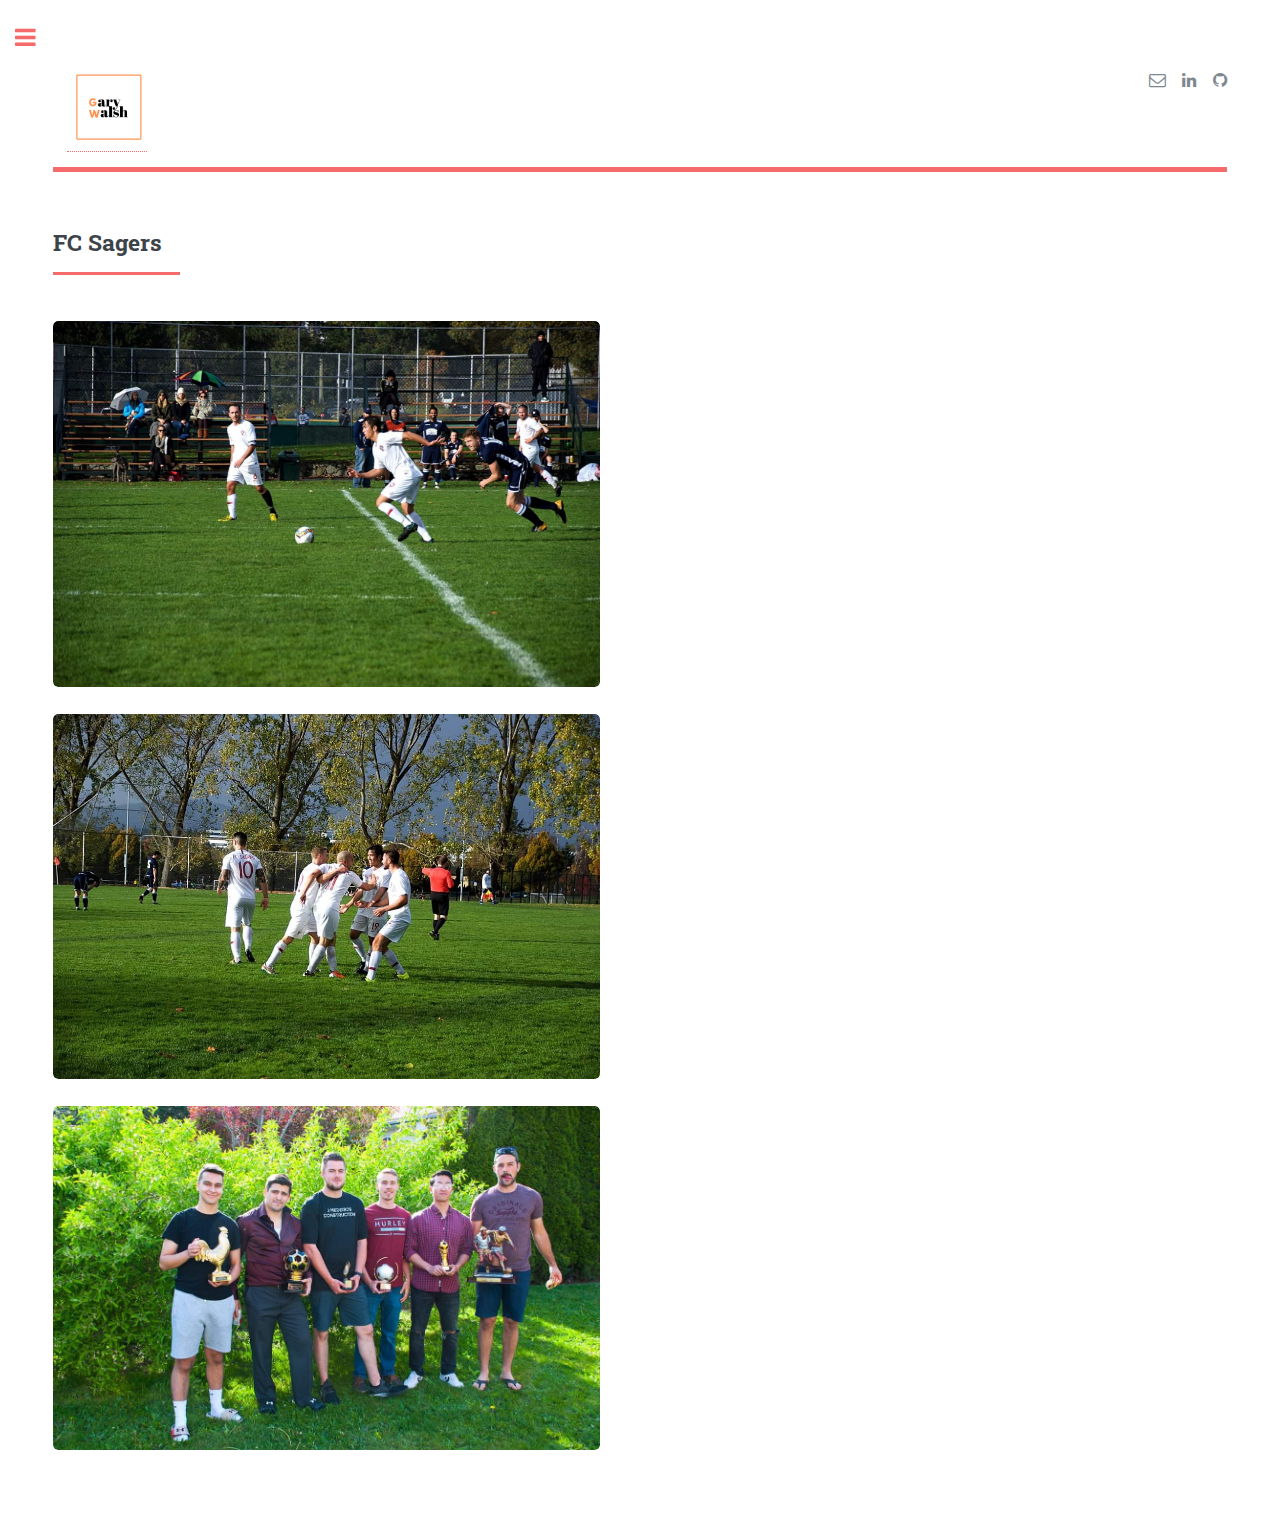
==== commit de456d7a: "Add files via upload" ====
--- a/football.html
+++ b/football.html
@@ -21,13 +21,19 @@
 						<div class="inner">
 
 							<!-- Header -->
-								<header id="header">
-									<a href="index.html" class="logo">My<strong> E-portfolio</strong></a>
-									<ul class="icons">
-										<li><a href="https://github.com/WalshIG/" class="icon fa-github"><span class="label">Github</span></a></li>
-										<li><a href="https://ca.linkedin.com/in/gary-imran-walsh-060798177" class="icon fa-linkedin"><span class="label">LinkedIn</span></a></li>
-									</ul>
-								</header>
+							<header id="header">
+								<ul>
+									<div class="logo">
+										<a href= "index.html"><img src="images/logo-gary4.png"/></a>
+									</div>
+								</ul>
+			
+								<ul class="icons">
+									<li><a href="mailto:garywalsh1997@yahoo.com" class="icon fa-envelope-o"><span class="label">Email</span></a></li>
+									<li><a href="https://ca.linkedin.com/in/gary-imran-walsh-060798177" class="icon fa-linkedin"><span class="label">LinkedIn</span></a></li>
+									<li><a href="https://github.com/WalshIG/" class="icon fa-github"><span class="label">Github</span></a></li>
+								</ul>
+							</header>
 
 							<!-- Section -->
 								<section>
--- a/assets/css/main.css
+++ b/assets/css/main.css
@@ -54,7 +54,64 @@
 body {
 	-webkit-text-size-adjust: none;
 }
-
+header .logo{
+	float: left;
+}
+header .logo img{
+	height: 80px;
+	transition: .5s;
+}
+header .icons{
+	float: right;
+}
+/*new*/
+/* 
+header ul{
+	text-align: center;
+	width: 100%;
+	background-color: rgba(0, 0, 0, .2);
+	position: fixed;
+	top: 0;
+	left: 0;
+	height: 100px;
+	padding: 10px 100px;
+	box-sizing: border-box;
+	transition: .5s;
+}
+header .logo{
+	float: left;
+}
+header .logo img{
+	height: 80px;
+	transition: .5s;
+}
+header ul li{
+	list-style: none;
+	display: inline-block;
+}
+header ul li a{
+	display: block;
+	text-decoration: none;
+	text-transform: uppercase;
+	color: #262626;
+	font-size: 20px;
+	letter-spacing: 2px;
+	font-weight: 600;
+	padding: 5px 20px;
+	transition: all ease 0.5s;
+}
+header ul li a :hover,
+header ul li a.active{
+	color: #fff;
+	background: #f00;
+	background-color: #211b4385;
+}
+section.sec1{
+	width: 100%;
+	height: 100vh;
+	background: url(../../images/indo5.jpg);
+	background-size: cover;
+} */
 mark {
 	background-color: transparent;
 	color: inherit;
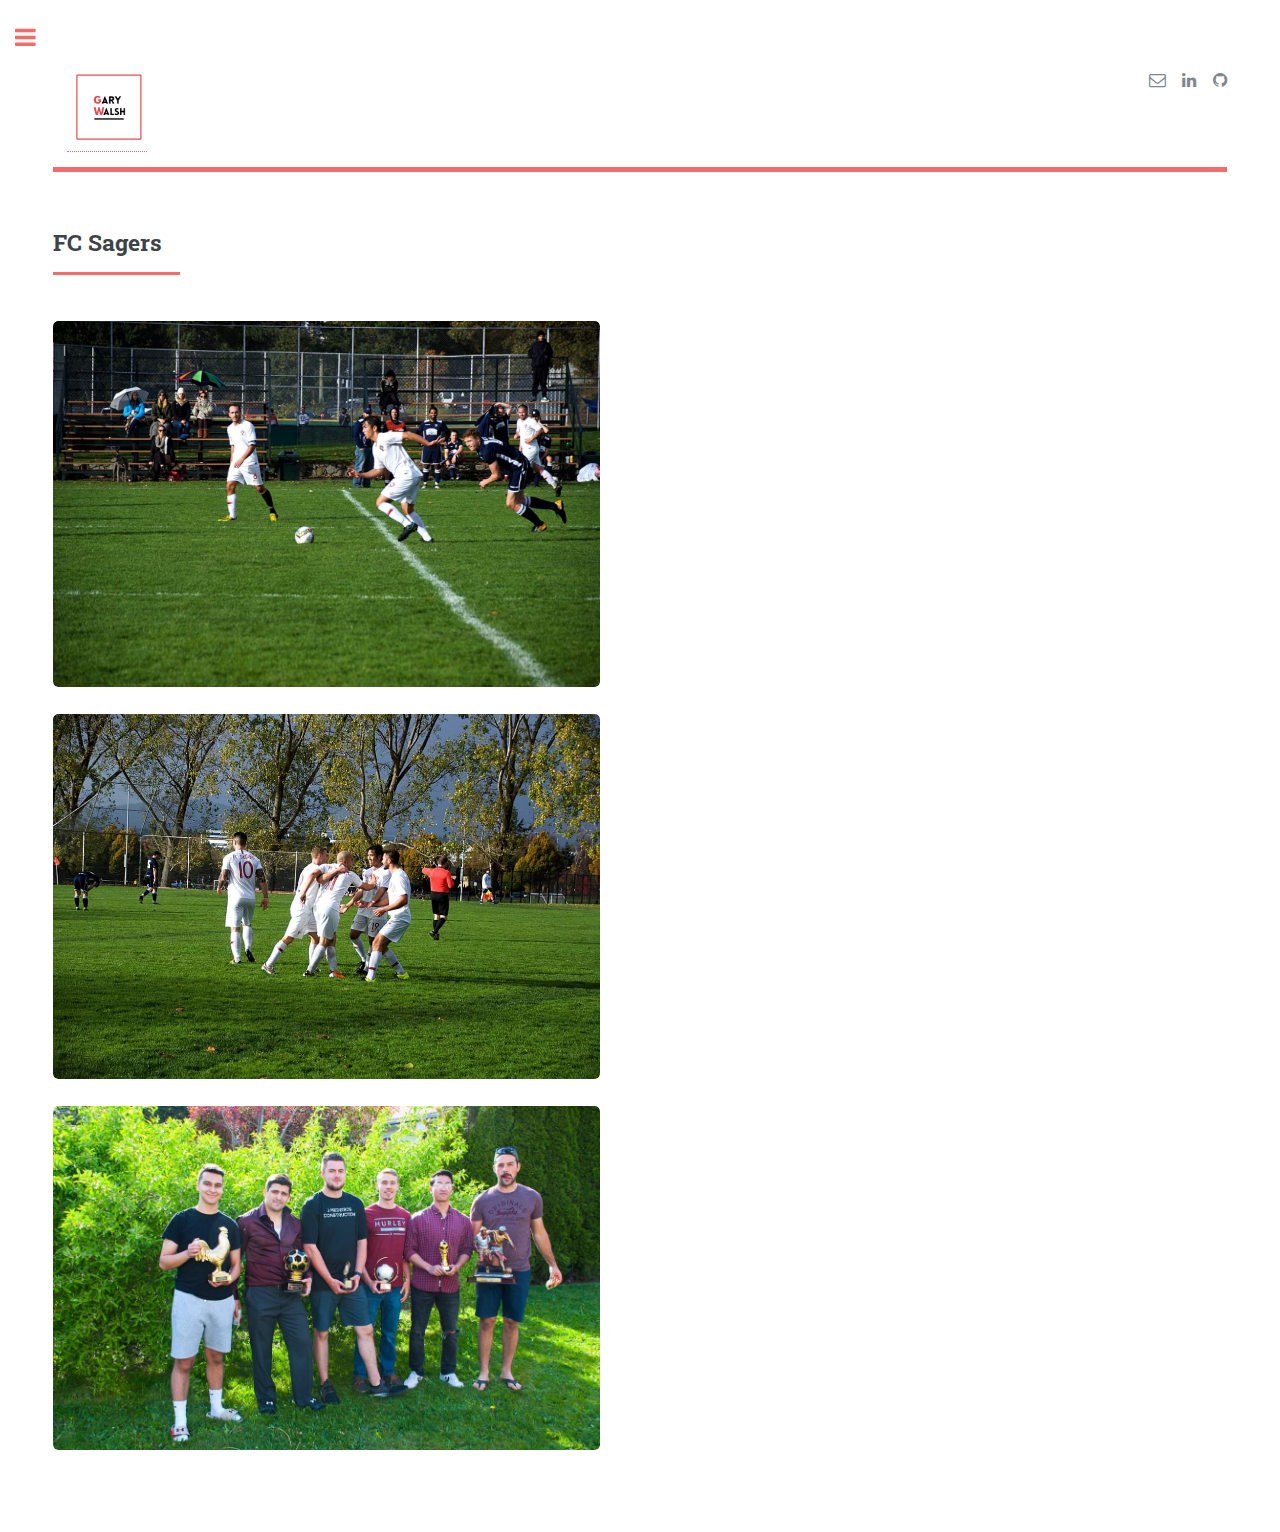
==== commit 772d46b2: "Add files via upload" ====
--- a/football.html
+++ b/football.html
@@ -24,7 +24,7 @@
 							<header id="header">
 								<ul>
 									<div class="logo">
-										<a href= "index.html"><img src="images/logo-gary4.png"/></a>
+										<a href= "index.html"><img src="images/logo_gary.png"/></a>
 									</div>
 								</ul>
 			
@@ -68,7 +68,8 @@
 										<h2>Menu</h2>
 									</header>
 									<ul>
-										<li><a href="index.html">Homepage</a></li>
+										<li><a href="index.html">Home</a></li>
+										<li><a href="request.html">Resume</a></li>
 										<!-- <li><a href="generic.html">Generic</a></li>
 										<li><a href="elements.html">Elements</a></li>
 										<li>
@@ -122,38 +123,41 @@
 								</section> -->
 
 							<!-- Section -->
-								<section>
-									<header class="major">
-										<h2>Get in touch</h2>
-									</header>
-									<p>
-										Please email me for more further information or you can reach me on my linked-in profile.
-									</p>
-									<ul class="contact">
-                                        <li class="fa-envelope-o"><a href="#">garywalsh1997@yahoo.com</a></li>
-                                        <li class="icon fa-linkedin"><a href="https://ca.linkedin.com/in/gary-imran-walsh-060798177">
-                                        Linked-in </a></li>	
-										<li class="fa-home">Victoria BC<br />
+							<section>
+								<header class="major">
+									<h2>Get in touch</h2>
+								</header>
+								<p>
+									For more further information, please send me an email 
+									or you can reach me out on my linked-in profile.
+								</p>
+								<ul class="contact">
+									<li class="fa-envelope-o"><a href="mailto:garywalsh1997@yahoo.com">Email</a></li>
+									<li class="icon fa-linkedin"><a href="https://ca.linkedin.com/in/gary-imran-walsh-060798177">
+										LinkedIn </a></li>
+									<li class="icon fa-github"><a href="https://github.com/WalshIG/">
+										GitHub</a></li>	
+									<li class="fa-home">Victoria BC<br />
 										Canada</li>
-									</ul>
-								</section>
+								</ul>
+							</section>
 
 							<!-- Footer -->
-								<footer id="footer">
-									<p class="copyright">&copy; Untitled. All rights reserved. Demo Images: <a href="https://unsplash.com">Unsplash</a>. Design: <a href="https://html5up.net">HTML5 UP</a>.</p>
-								</footer>
+							<footer id="footer">
+								<p class="copyright">&copy; Gary Walsh 2020 all rights reserved.</p>
+							</footer>
 
-						</div>
 					</div>
+				</div>
 
-			</div>
+		</div>
 
-		<!-- Scripts -->
-			<script src="assets/js/jquery.min.js"></script>
-			<script src="assets/js/browser.min.js"></script>
-			<script src="assets/js/breakpoints.min.js"></script>
-			<script src="assets/js/util.js"></script>
-			<script src="assets/js/main.js"></script>
+	<!-- Scripts -->
+		<script src="assets/js/jquery.min.js"></script>
+		<script src="assets/js/browser.min.js"></script>
+		<script src="assets/js/breakpoints.min.js"></script>
+		<script src="assets/js/util.js"></script>
+		<script src="assets/js/main.js"></script>
 
-	</body>
+</body>
 </html>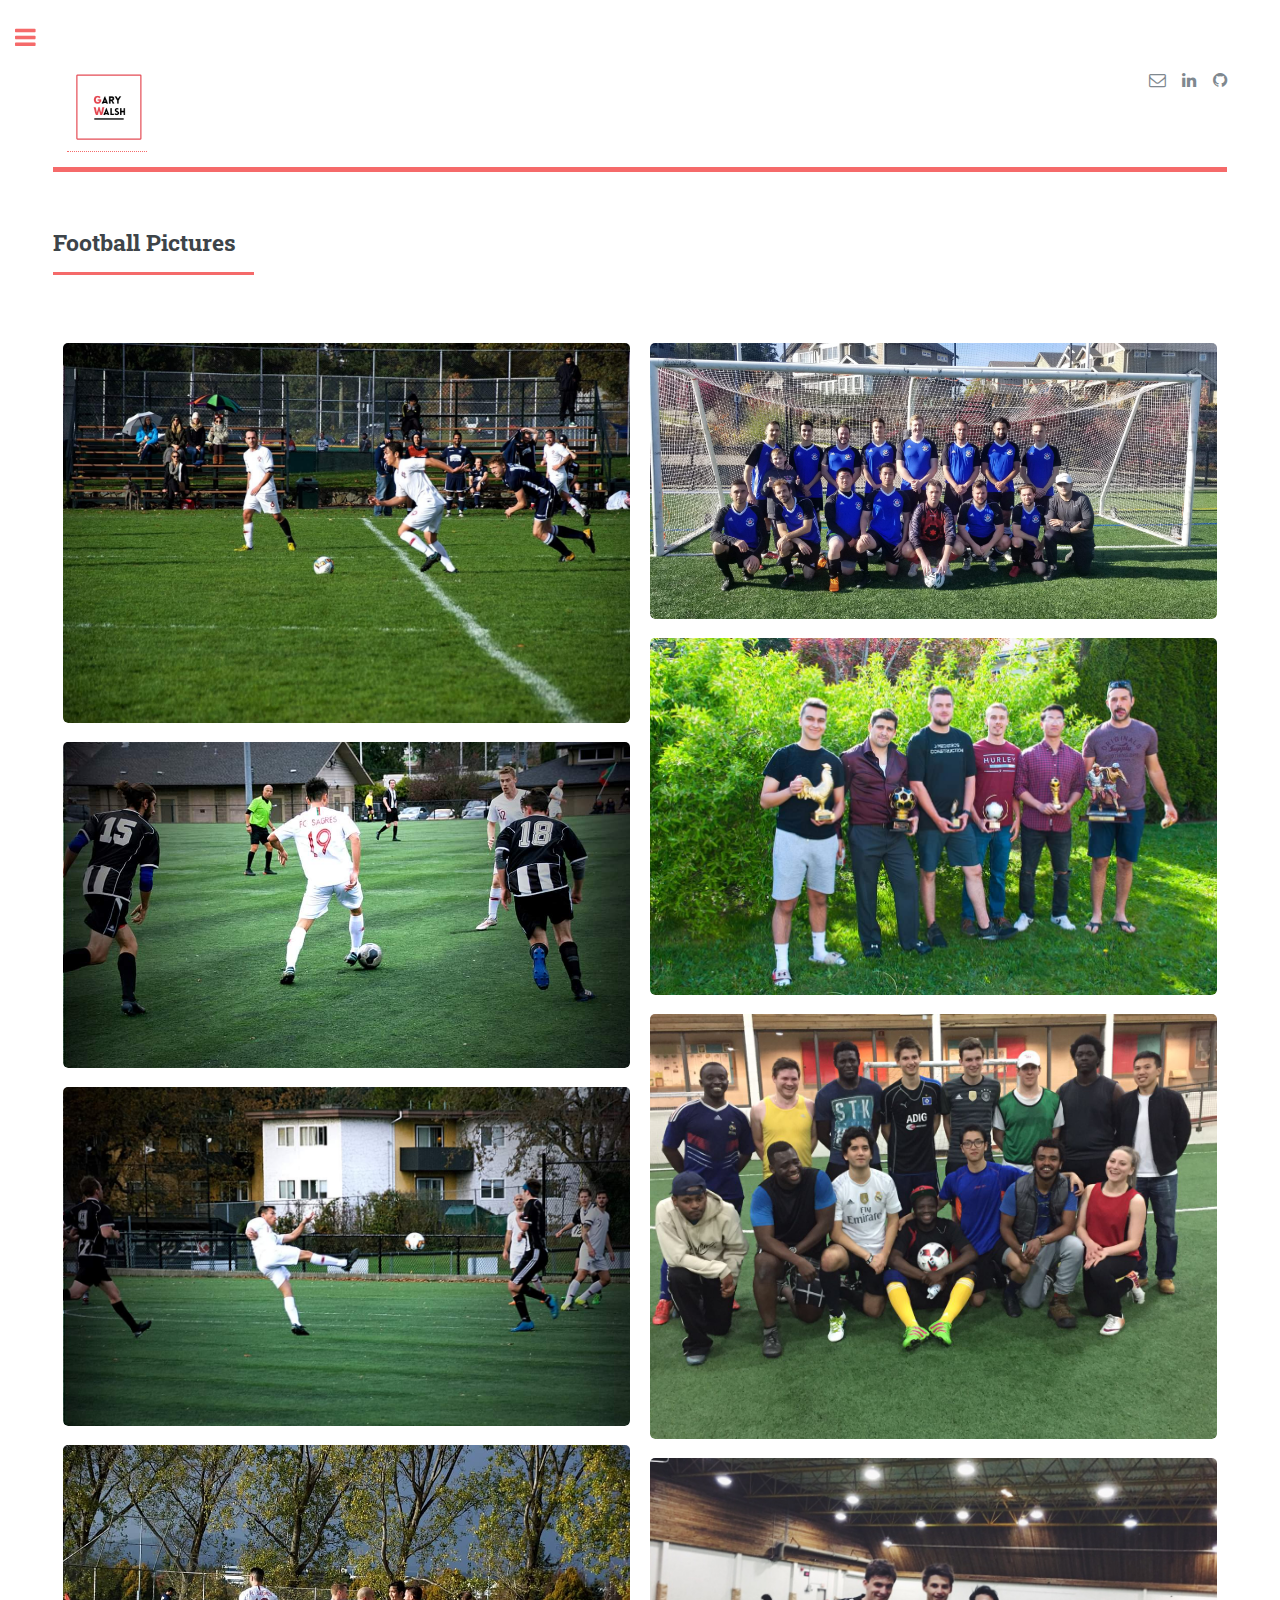
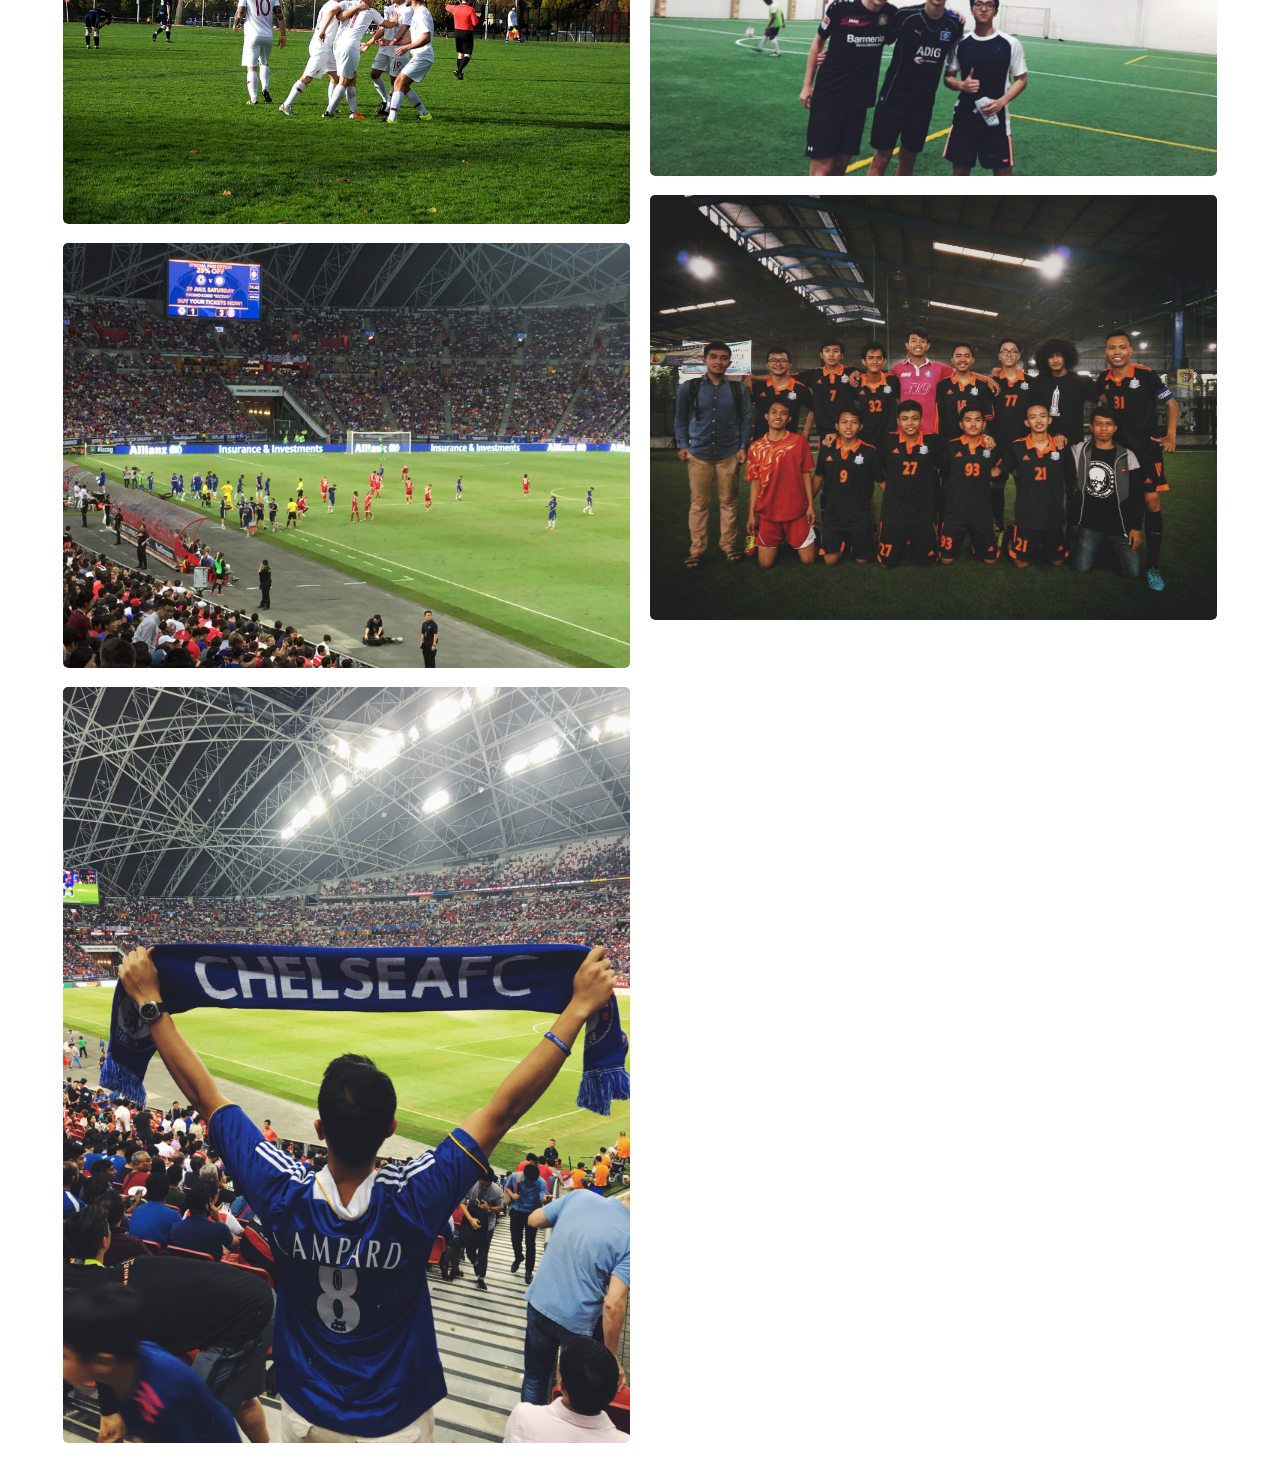
==== commit c359002b: "Add files via upload" ====
--- a/football.html
+++ b/football.html
@@ -5,6 +5,39 @@
 	Free for personal and commercial use under the CCA 3.0 license (html5up.net/license)
 -->
 <html>
+	<style>
+		* {
+		  box-sizing: border-box;
+		}
+		
+		body {
+		  margin: 0;
+		  font-family: Arial;
+		}
+		
+		.header {
+		  text-align: center;
+		  padding: 32px;
+		}
+		
+		/* Create two equal columns that floats next to each other */
+		.column {
+		  float: left;
+		  width: 50%;
+		  padding: 10px;
+		}
+		
+		.column img {
+		  margin-top: 12px;
+		}
+		
+		/* Clear floats after the columns */
+		.row:after {
+		  content: "";
+		  display: table;
+		  clear: both;
+		}
+		</style>
 	<head>
 		<title>Hobbies</title>
 		<meta charset="utf-8" />
@@ -34,20 +67,50 @@
 									<li><a href="https://github.com/WalshIG/" class="icon fa-github"><span class="label">Github</span></a></li>
 								</ul>
 							</header>
-
+							
+							<!-- Photo Grid -->
+							<section>
+							<header class="major">
+								<h2>Football Pictures</h2>
+							</header>
+							<div class="column">
+								<a href="#" class="image"><img src="images/sagers2.jpg" style="width:100%"/></a>
+								<a href="#" class="image"><img src="images/Fb1.jpg" style="width:100%"/></a>
+								<a href="#" class="image"><img src="images/Fb2.jpg" style="width:100%"/></a>
+								<a href="#" class="image"><img src="images/sagers3.jpg" style="width:100%"/></a>
+								<a href="#" class="image"><img src="images/Fb5.jpeg" style="width:100%"/></a>
+								<a href="#" class="image"><img src="images/Fb7.jpeg" style="width:100%"/></a>
+							</div>  
+							<div class="column">
+								<a href="#" class="image"><img src="images/spartans-fc.jpeg" style="width:100%"/></a>
+								<a href="#" class="image"><img src="images/sagers_awards.jpg" style="width:100%"/></a>
+								<a href="#" class="image"><img src="images/Fb8.jpeg" style="width:100%"/></a>
+								<a href="#" class="image"><img src="images/Fb4.jpeg"style="width:100%"/></a>
+								<a href="#" class="image"><img src="images/Fb6.jpeg" style="width:100%"/></a>
+							</div>
+							<div class="column">
+							</div>
+						</section>
 							<!-- Section -->
-								<section>
+								<!-- <section>
 									<header class="major">
 										<h2>FC Sagers</h2>
 									</header>
 									<div class="posts">
 										<article>
-                                            <a href="#" class="image"><img src="images/sagers2.jpg" alt="" /></a>
+											<a href="#" class="image"><img src="images/sagers2.jpg" alt="" /></a>
+											<a href="#" class="image"><img src="images/Fb1.jpg" alt="" /></a>
+											<a href="#" class="image"><img src="images/Fb2.jpg" alt="" /></a>
                                             <a href="#" class="image"><img src="images/sagers3.jpg" alt="" /></a>
-                                            <a href="#" class="image"><img src="images/sagers_awards.jpg" alt="" /></a>
+											<a href="#" class="image"><img src="images/sagers_awards.jpg" alt="" /></a>
+											<a href="#" class="image"><img src="images/Fb4.jpeg" alt="" /></a>
+											<a href="#" class="image"><img src="images/Fb8.jpeg" alt="" /></a>
+											<a href="#" class="image"><img src="images/Fb6.jpeg" alt="" /></a>
+											<a href="#" class="image"><img src="images/Fb5.jpeg" alt="" /></a>
+											<a href="#" class="image"><img src="images/Fb7.jpeg" alt="" /></a>
                                         </article>
 									</div>
-								</section>
+								</section> -->
 						</div>
 					</div>
 
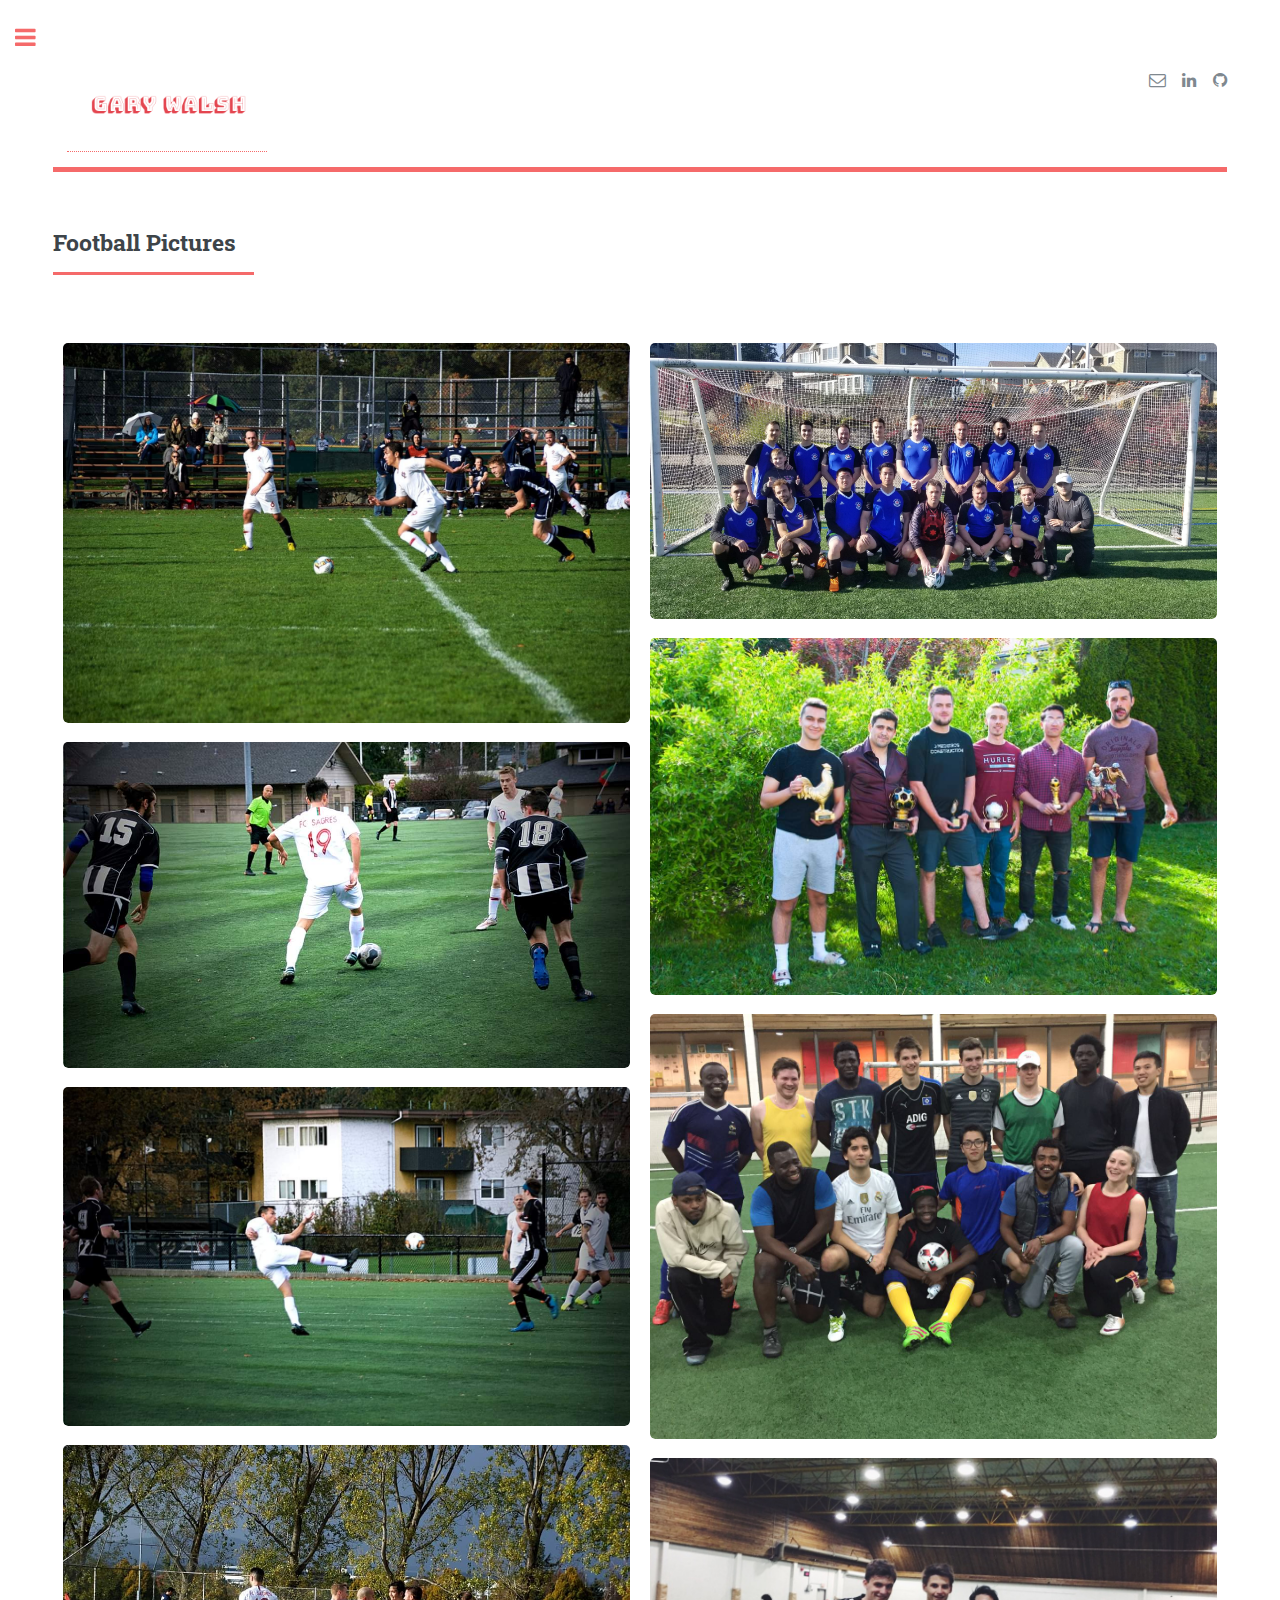
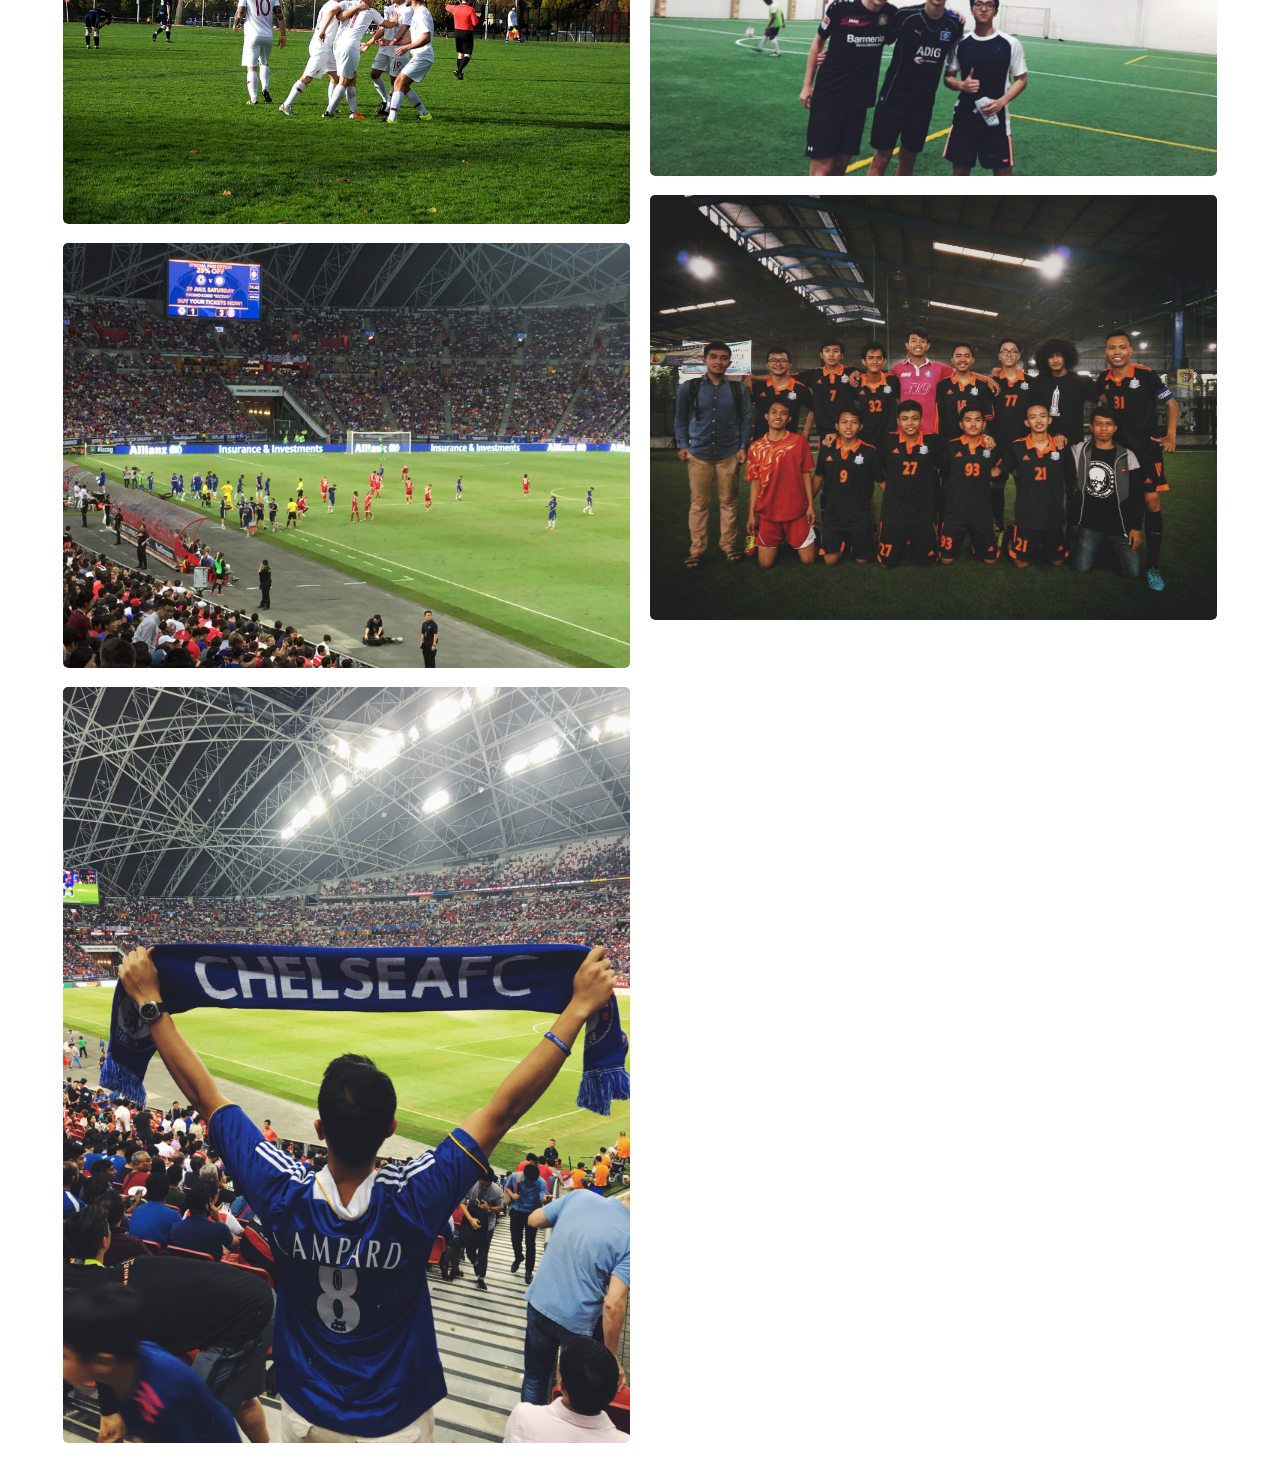
==== commit 46b1e19f: "new updates" ====
--- a/football.html
+++ b/football.html
@@ -43,6 +43,7 @@
 		<meta charset="utf-8" />
 		<meta name="viewport" content="width=device-width, initial-scale=1, user-scalable=no" />
 		<link rel="stylesheet" href="assets/css/main.css" />
+		<link rel="shortcut icon" href="images/icon-website.png" type="image/png"/>
 	</head>
 	<body class="is-preload">
 
@@ -57,7 +58,7 @@
 							<header id="header">
 								<ul>
 									<div class="logo">
-										<a href= "index.html"><img src="images/logo_gary.png"/></a>
+										<a href= "index.html"><img src="images/logo-website.png"/></a>
 									</div>
 								</ul>
 			
@@ -81,6 +82,7 @@
 								<a href="#" class="image"><img src="images/Fb5.jpeg" style="width:100%"/></a>
 								<a href="#" class="image"><img src="images/Fb7.jpeg" style="width:100%"/></a>
 							</div>  
+												
 							<div class="column">
 								<a href="#" class="image"><img src="images/spartans-fc.jpeg" style="width:100%"/></a>
 								<a href="#" class="image"><img src="images/sagers_awards.jpg" style="width:100%"/></a>
@@ -91,28 +93,8 @@
 							<div class="column">
 							</div>
 						</section>
-							<!-- Section -->
-								<!-- <section>
-									<header class="major">
-										<h2>FC Sagers</h2>
-									</header>
-									<div class="posts">
-										<article>
-											<a href="#" class="image"><img src="images/sagers2.jpg" alt="" /></a>
-											<a href="#" class="image"><img src="images/Fb1.jpg" alt="" /></a>
-											<a href="#" class="image"><img src="images/Fb2.jpg" alt="" /></a>
-                                            <a href="#" class="image"><img src="images/sagers3.jpg" alt="" /></a>
-											<a href="#" class="image"><img src="images/sagers_awards.jpg" alt="" /></a>
-											<a href="#" class="image"><img src="images/Fb4.jpeg" alt="" /></a>
-											<a href="#" class="image"><img src="images/Fb8.jpeg" alt="" /></a>
-											<a href="#" class="image"><img src="images/Fb6.jpeg" alt="" /></a>
-											<a href="#" class="image"><img src="images/Fb5.jpeg" alt="" /></a>
-											<a href="#" class="image"><img src="images/Fb7.jpeg" alt="" /></a>
-                                        </article>
-									</div>
-								</section> -->
 						</div>
-					</div>
+					</div>																								
 
 				<!-- Sidebar -->
 					<div id="sidebar">
@@ -133,57 +115,8 @@
 									<ul>
 										<li><a href="index.html">Home</a></li>
 										<li><a href="request.html">Resume</a></li>
-										<!-- <li><a href="generic.html">Generic</a></li>
-										<li><a href="elements.html">Elements</a></li>
-										<li>
-											<span class="opener">Submenu</span>
-											<ul>
-												<li><a href="#">Lorem Dolor</a></li>
-												<li><a href="#">Ipsum Adipiscing</a></li>
-												<li><a href="#">Tempus Magna</a></li>
-												<li><a href="#">Feugiat Veroeros</a></li>
-											</ul>
-										</li>
-										<li><a href="#">Etiam Dolore</a></li>
-										<li><a href="#">Adipiscing</a></li>
-										<li>
-											<span class="opener">Another Submenu</span>
-											<ul>
-												<li><a href="#">Lorem Dolor</a></li>
-												<li><a href="#">Ipsum Adipiscing</a></li>
-												<li><a href="#">Tempus Magna</a></li>
-												<li><a href="#">Feugiat Veroeros</a></li>
-											</ul>
-										</li>
-										<li><a href="#">Maximus Erat</a></li>
-										<li><a href="#">Sapien Mauris</a></li>
-										<li><a href="#">Amet Lacinia</a></li> -->
 									</ul>
 								</nav>
-
-							<!-- Section -->
-								<!-- <section>
-									<header class="major">
-										<h2>Ante interdum</h2>
-									</header>
-									<div class="mini-posts">
-										<article>
-											<a href="#" class="image"><img src="images/pic07.jpg" alt="" /></a>
-											<p>Aenean ornare velit lacus, ac varius enim lorem ullamcorper dolore aliquam.</p>
-										</article>
-										<article>
-											<a href="#" class="image"><img src="images/pic08.jpg" alt="" /></a>
-											<p>Aenean ornare velit lacus, ac varius enim lorem ullamcorper dolore aliquam.</p>
-										</article>
-										<article>
-											<a href="#" class="image"><img src="images/pic09.jpg" alt="" /></a>
-											<p>Aenean ornare velit lacus, ac varius enim lorem ullamcorper dolore aliquam.</p>
-										</article>
-									</div>
-									<ul class="actions">
-										<li><a href="#" class="button">More</a></li>
-									</ul>
-								</section> -->
 
 							<!-- Section -->
 							<section>
@@ -192,7 +125,7 @@
 								</header>
 								<p>
 									For more further information, please send me an email 
-									or you can reach me out on my linked-in profile.
+									or you can reach me out on LinkedIn.
 								</p>
 								<ul class="contact">
 									<li class="fa-envelope-o"><a href="mailto:garywalsh1997@yahoo.com">Email</a></li>
@@ -207,7 +140,7 @@
 
 							<!-- Footer -->
 							<footer id="footer">
-								<p class="copyright">&copy; Gary Walsh 2020 all rights reserved.</p>
+								<p class="copyright">&copy; Gary Walsh 2020</p>
 							</footer>
 
 					</div>
--- a/assets/css/main.css
+++ b/assets/css/main.css
@@ -2057,6 +2057,43 @@
 		opacity: 1.0;
 	}
 
+	/* this is added for success message*/
+	/* #status{
+		width: 90%;
+		max-width: 500px;
+		text-align: center;
+		padding: 10px;
+		margin: 0 auto;
+		border-radius: 8px;
+	}
+
+	#status.success{
+		background-color: lightskyblue;
+		color: white;
+		animation: status 4s ease forwards;
+	}
+
+	#status.error{
+		background-color: lightsalmon;
+		color: white;
+		animation: status 4s ease forwards;
+	} */
+
+	@keyframes status{
+		0%{
+			opacity: 1;
+			pointer-events: all;
+		}
+		90%{
+			opacity: 1;
+			pointer-events: all;
+		}
+		100%{
+			opacity: 0;
+			pointer-events: none;
+		}
+	}
+
 /* Box */
 
 	.box {
